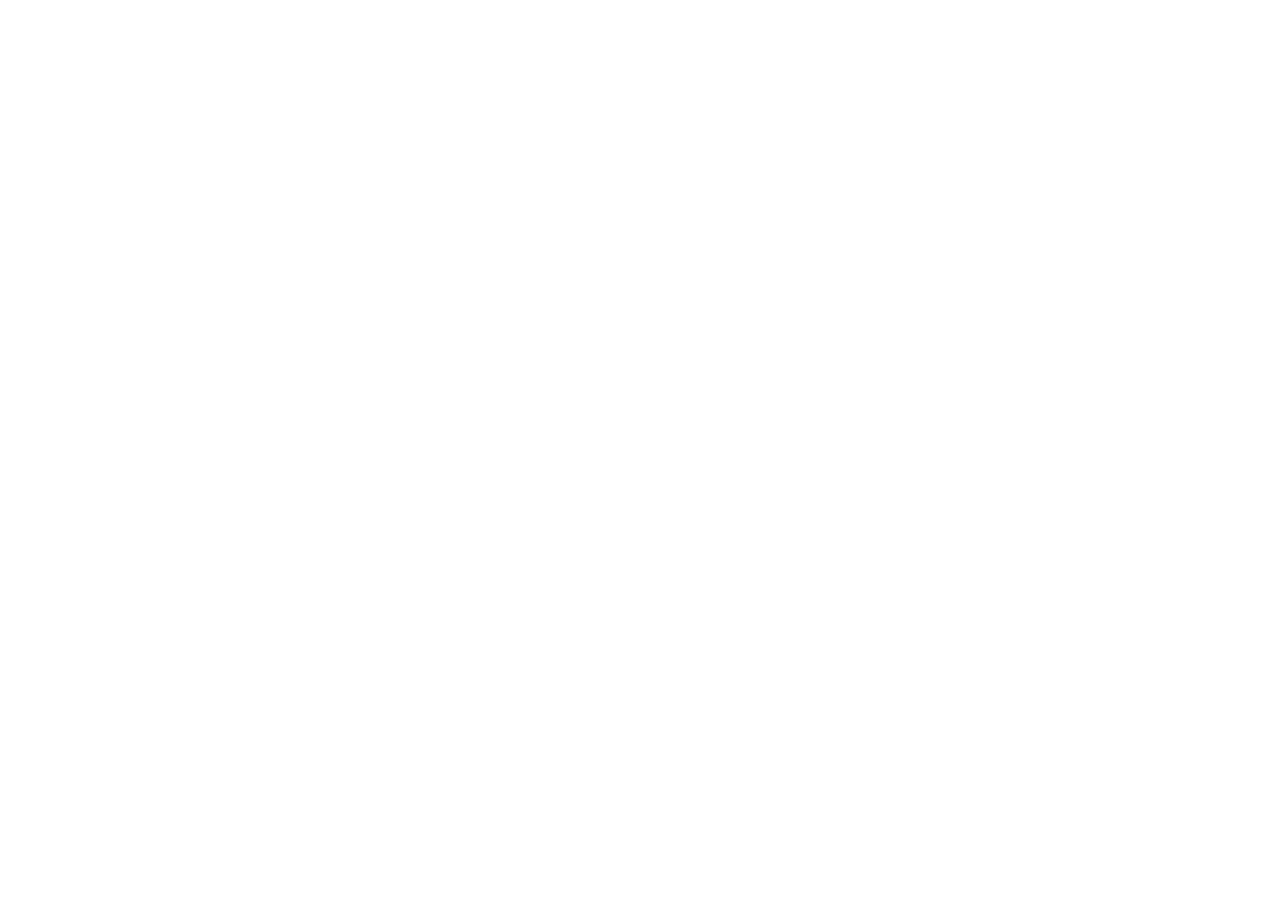
==== info.html @ 368caf93 "Opsat skabelon HTML + CSS" ====
<!DOCTYPE html>
<html lang="en">
  <head>
    <meta charset="UTF-8" />
    <meta name="viewport" content="width=device-width, initial-scale=1.0" />
    <title>Info | Den Blå Festival</title>
    <link rel="stylesheet" href="./assets/css/styles.css" />
    <link
      rel="stylesheet"
      href="https://cdnjs.cloudflare.com/ajax/libs/font-awesome/6.7.2/css/all.min.css"
    />
    <script src="./assets/js/app.js" defer></script>
    <meta name="description" content="" />
  </head>
  <body>
    <header></header>

    <main></main>

    <footer></footer>
  </body>
</html>
---- assets/css/styles.css ----
/* TYPOGRAPHY */
/* ___________________________________ */
@import url('https://fonts.googleapis.com/css2?family=Playfair+Display:ital,wght@0,400..900;1,400..900&family=Rubik:ital,wght@0,300..900;1,300..900&display=swap');

/* 
font-family: "Playfair Display",serif;

font-family: "Rubik",serif;
 */


/* VARIABLES */
/* ___________________________________ */

:root {
    --darkModeBlue: #001C2E;
    --cta: #008FFC;
    --lightDarkmode: #FFE96A;

}


/* GENERAL STYLING */
/* ___________________________________ */

* {
    box-sizing: border-box;
    margin: 0;
    padding: 0;
}


h1,
h2,
h3,
h4,
h5,
h6 {
font-family: "Playfair Display", serif;
}

p {
font-family: "Rubik", serif;
}





/* HER STYLES INDEX.HTML */







































































































































































































/* HER STYLES INFO.HTML */







































































































































































































/* HER STYLES PROGRAM.HTML */
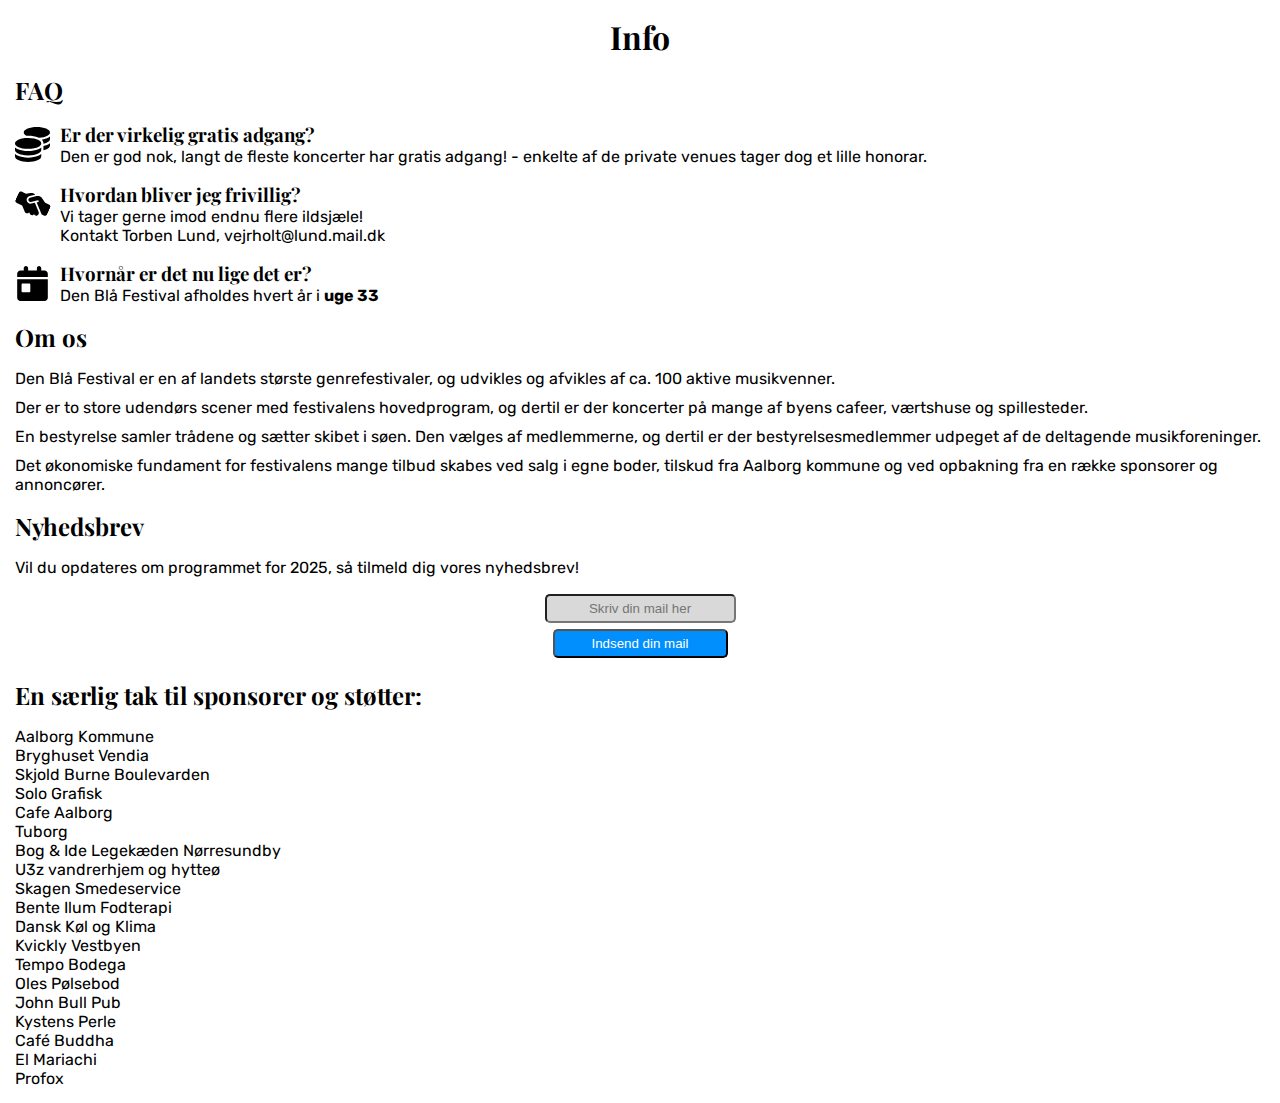
==== commit 360df814: "Justeret indhold inde på info siden" ====
--- a/info.html
+++ b/info.html
@@ -15,7 +15,101 @@
   <body>
     <header></header>
 
-    <main></main>
+    <main class="info_page">
+    <h1>Info</h1>
+    <section class="info_faq">
+      <h2>FAQ</h2>
+
+      <section class="info_faq1">
+        <img src="./assets/images/coins-solid.svg" alt="penge ikon" />
+        <span class="text1">
+          <h3>Er der virkelig gratis adgang?</h3>
+          <p>
+            Den er god nok, langt de fleste koncerter har gratis adgang! -
+            enkelte af de private venues tager dog et lille honorar.
+          </p>
+        </span>
+      </section>
+
+      <section class="info_faq2">
+        <img src="./assets/images/handshake-simple-solid.svg" alt="handshake ikon" />
+        <span class="text2">
+          <h3>Hvordan bliver jeg frivillig?</h3>
+          <p>
+            Vi tager gerne imod endnu flere ildsjæle! <br />
+            Kontakt Torben Lund, vejrholt@lund.mail.dk
+          </p>
+        </span>
+      </section>
+
+      <section class="info_faq3">
+        <img src="./assets/images/calendar-day-solid.svg" alt="kalender ikon" />
+        <span class="text3">
+          <h3>Hvornår er det nu lige det er?</h3>
+          <p>Den Blå Festival afholdes hvert år i <strong>uge 33</strong></p>
+        </span>
+      </section>
+    </section>
+
+    <section class="info_om_os">
+      <h2>Om os</h2>
+      <p>
+        Den Blå Festival er en af landets største genrefestivaler, og udvikles og
+        afvikles af ca. 100 aktive musikvenner.
+      </p>
+  
+      <p>
+        Der er to store udendørs scener med festivalens hovedprogram, og dertil er
+        der koncerter på mange af byens cafeer, værtshuse og spillesteder.
+      </p>
+      <p>
+        En bestyrelse samler trådene og sætter skibet i søen. Den vælges af
+        medlemmerne, og dertil er der bestyrelsesmedlemmer udpeget af de
+        deltagende musikforeninger.
+      </p>
+      <p>
+        Det økonomiske fundament for festivalens mange tilbud skabes ved salg i
+        egne boder, tilskud fra Aalborg kommune og ved opbakning fra en række
+        sponsorer og annoncører.
+      </p>
+    </section>
+
+    <section class="info_nyhedsbrev">
+      <h2>Nyhedsbrev</h2>
+      <p>
+        Vil du opdateres om programmet for 2025, så tilmeld dig vores nyhedsbrev!
+      </p>
+      <fieldset class="nyhedsbrev_submit">
+        <label for="email"></label>
+        <input type="text" id="email" placeholder="Skriv din mail her" />
+        <button>Indsend din mail</button>
+      </fieldset>
+    </section>
+
+    <section class="info_sponsorer"></section>
+    <h2>En særlig tak til sponsorer og støtter:</h2>
+    <p>
+      Aalborg Kommune <br />
+      Bryghuset Vendia <br />
+      Skjold Burne Boulevarden <br />
+      Solo Grafisk <br />
+      Cafe Aalborg <br />
+      Tuborg <br />
+      Bog & Ide Legekæden Nørresundby <br />
+      U3z vandrerhjem og hytteø <br />
+      Skagen Smedeservice <br />
+      Bente Ilum Fodterapi <br />
+      Dansk Køl og Klima <br />
+      Kvickly Vestbyen <br />
+      Tempo Bodega <br />
+      Oles Pølsebod <br />
+      John Bull Pub <br />
+      Kystens Perle <br />
+      Café Buddha <br />
+      El Mariachi <br />
+      Profox
+    </p>
+  </main>
 
     <footer></footer>
   </body>
--- a/assets/css/styles.css
+++ b/assets/css/styles.css
@@ -43,7 +43,9 @@
 font-family: "Rubik", serif;
 }
 
-
+h1 {
+    text-align: center;
+}
 
 
 
@@ -248,7 +250,99 @@
 
 
 /* HER STYLES INFO.HTML */
-
+/* https://fontawesome.com/icons/coins?f=classic&s=solid */
+/* https: //fontawesome.com/icons/calendar-day?f=classic&s=solid  */
+/* https: //fontawesome.com/icons/handshake-simple?f=classic&s=solid */
+
+.info_page {
+    padding: 15px;
+}
+
+.info_faq img {
+    width: 35px;
+    height: 35px;
+    margin-top: 5px;
+}
+
+.info_faq1 {
+    display: flex;
+    align-items: flex-start;
+    gap: 10px;
+    margin-bottom: 1rem;
+}
+
+.info_faq2 {
+    display: flex;
+    align-items: flex-start;
+    gap: 10px;
+    margin-bottom: 1rem;
+}
+
+.info_faq2 img {
+    transform: rotate(25deg);
+}
+
+.info_faq3 {
+    display: flex;
+    align-items: flex-start;
+    gap: 10px;
+    margin-bottom: 1rem;
+}
+
+.info_faq {
+    margin-top: 1rem;
+    margin-bottom: 1rem;
+}
+
+.info_faq p {
+    margin: 0;
+}
+
+.info_page h2 {
+    margin-top: 1rem;
+    margin-bottom: 1rem;
+}
+
+.info_faq h3 {
+    margin-bottom: 0;
+}
+
+.info_om_os p {
+    margin-bottom: 10px;
+}
+
+.info_nyhedsbrev p {
+    margin-bottom: 1rem;
+}
+
+/* Info side - Nyhedsbrev CTA */
+.nyhedsbrev_submit {
+    display: flex;
+    flex-direction: column;
+    justify-content: center;
+    align-items: center;
+    border: none;
+    padding: 0;
+    margin: 0;
+    gap: 1px;
+}
+
+.nyhedsbrev_submit input {
+    background-color: #d9d9d9;
+    border-radius: 5px;
+    text-align: center;
+    padding: 5px;
+}
+
+.nyhedsbrev_submit button {
+    width: 175px;
+    margin: 5px;
+    padding: 4px;
+    background-color: #008ffc;
+    border-radius: 5px;
+    color: white;
+    padding: 5px;
+}
 
 
 
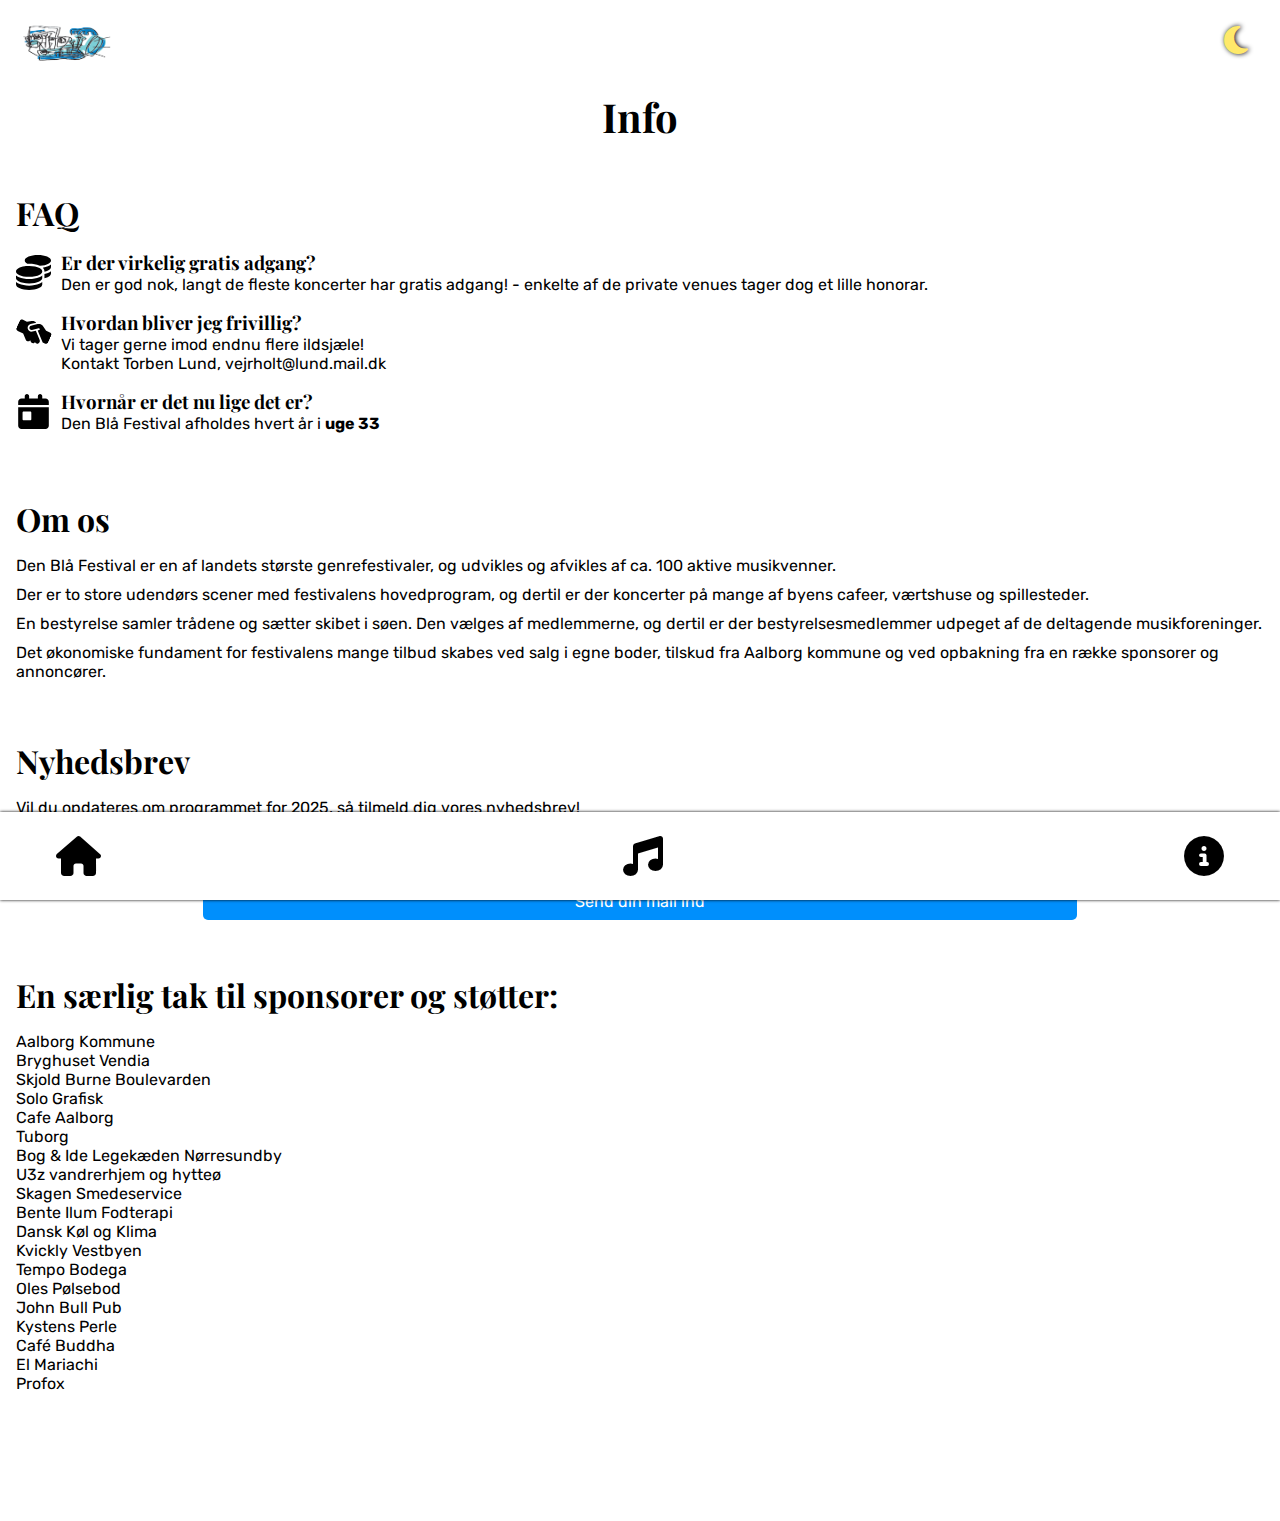
==== commit 54d41b53: "Justeret mergede sider" ====
--- a/info.html
+++ b/info.html
@@ -13,14 +13,17 @@
     <meta name="description" content="" />
   </head>
   <body>
-    <header></header>
+    <header>
+      <img src="./assets/images/Logo fritlagt.png" alt="Logo" title="logo" />
+      <a href="#"><i class="fa-solid fa-moon"></i></a>
+    </header>
 
     <main class="info_page">
     <h1>Info</h1>
     <section class="info_faq">
       <h2>FAQ</h2>
 
-      <section class="info_faq1">
+      <div class="info_faq1">
         <img src="./assets/images/coins-solid.svg" alt="penge ikon" />
         <span class="text1">
           <h3>Er der virkelig gratis adgang?</h3>
@@ -29,9 +32,9 @@
             enkelte af de private venues tager dog et lille honorar.
           </p>
         </span>
-      </section>
+      </div>
 
-      <section class="info_faq2">
+      <div class="info_faq2">
         <img src="./assets/images/handshake-simple-solid.svg" alt="handshake ikon" />
         <span class="text2">
           <h3>Hvordan bliver jeg frivillig?</h3>
@@ -40,15 +43,15 @@
             Kontakt Torben Lund, vejrholt@lund.mail.dk
           </p>
         </span>
-      </section>
+      </div>
 
-      <section class="info_faq3">
+      <div class="info_faq3">
         <img src="./assets/images/calendar-day-solid.svg" alt="kalender ikon" />
         <span class="text3">
           <h3>Hvornår er det nu lige det er?</h3>
           <p>Den Blå Festival afholdes hvert år i <strong>uge 33</strong></p>
         </span>
-      </section>
+      </div>
     </section>
 
     <section class="info_om_os">
@@ -82,35 +85,51 @@
       <fieldset class="nyhedsbrev_submit">
         <label for="email"></label>
         <input type="text" id="email" placeholder="Skriv din mail her" />
-        <button>Indsend din mail</button>
+        <input type="submit" id="submit" value="Send din mail ind">
       </fieldset>
     </section>
 
-    <section class="info_sponsorer"></section>
-    <h2>En særlig tak til sponsorer og støtter:</h2>
-    <p>
-      Aalborg Kommune <br />
-      Bryghuset Vendia <br />
-      Skjold Burne Boulevarden <br />
-      Solo Grafisk <br />
-      Cafe Aalborg <br />
-      Tuborg <br />
-      Bog & Ide Legekæden Nørresundby <br />
-      U3z vandrerhjem og hytteø <br />
-      Skagen Smedeservice <br />
-      Bente Ilum Fodterapi <br />
-      Dansk Køl og Klima <br />
-      Kvickly Vestbyen <br />
-      Tempo Bodega <br />
-      Oles Pølsebod <br />
-      John Bull Pub <br />
-      Kystens Perle <br />
-      Café Buddha <br />
-      El Mariachi <br />
-      Profox
-    </p>
+    <section class="info_sponsorer">
+      <h2>En særlig tak til sponsorer og støtter:</h2>
+      <p>
+        Aalborg Kommune <br />
+        Bryghuset Vendia <br />
+        Skjold Burne Boulevarden <br />
+        Solo Grafisk <br />
+        Cafe Aalborg <br />
+        Tuborg <br />
+        Bog & Ide Legekæden Nørresundby <br />
+        U3z vandrerhjem og hytteø <br />
+        Skagen Smedeservice <br />
+        Bente Ilum Fodterapi <br />
+        Dansk Køl og Klima <br />
+        Kvickly Vestbyen <br />
+        Tempo Bodega <br />
+        Oles Pølsebod <br />
+        John Bull Pub <br />
+        Kystens Perle <br />
+        Café Buddha <br />
+        El Mariachi <br />
+        Profox
+      </p>
+    </section>
+
   </main>
 
-    <footer></footer>
+    <footer>
+      <nav>
+        <ul>
+          <li>
+            <a href="index.html"><i class="fa-solid fa-house"></i></a>
+          </li>
+          <li>
+            <a href="program.html"><i class="fa-solid fa-music"></i></a>
+          </li>
+          <li>
+            <a href="info.html"><i class="fa-solid fa-circle-info"></i></a>
+          </li>
+        </ul>
+      </nav>
+    </footer>
   </body>
 </html>
--- a/assets/css/styles.css
+++ b/assets/css/styles.css
@@ -39,209 +39,186 @@
 font-family: "Playfair Display", serif;
 }
 
-p {
+p, a, input {
 font-family: "Rubik", serif;
 }
 
 h1 {
     text-align: center;
-}
+    font-size: 2.5rem;
+}
+
+h2 {
+    font-size: 2rem;
+}
+
+section {
+    padding-block: 1rem;
+}
+
+section:last-of-type {
+    margin-bottom: 6rem;
+}
+
 
 
 
 /* HER STYLES INDEX.HTML */
 
 
-
-
-
-
-
-
-
-
-
-
-
-
-
-
-
-
-
-
-
-
-
-
-
-
-
-
-
-
-
-
-
-
-
-
-
-
-
-
-
-
-
-
-
-
-
-
-
-
-
-
-
-
-
-
-
-
-
-
-
-
-
-
-
-
-
-
-
-
-
-
-
-
-
-
-
-
-
-
-
-
-
-
-
-
-
-
-
-
-
-
-
-
-
-
-
-
-
-
-
-
-
-
-
-
-
-
-
-
-
-
-
-
-
-
-
-
-
-
-
-
-
-
-
-
-
-
-
-
-
-
-
-
-
-
-
-
-
-
-
-
-
-
-
-
-
-
-
-
-
-
-
-
-
-
-
-
-
-
-
-
-
-
-
-
-
-
-
-
-
-
-
-
-
-
-
-
-
-
-
-
-
-
-
-
-
-
-
-
-
-
+/* Header Start */
+
+header {
+    display: grid;
+    grid-template-columns: 1fr;
+}
+
+header div {
+    display: grid;
+}
+
+
+header video {
+    height: 30vh;
+    width: 100%;
+    object-fit: cover;
+    position: relative;
+    grid-row: 1;
+    grid-column: 1;
+
+}
+
+.headerIconWrapper {
+    grid-column: 1;
+    grid-row: 1;
+}
+
+header img {
+    grid-row: 1;
+    grid-column: 1;
+    z-index: 1;
+    width: 120px;
+    padding: 0.5rem 0rem 0 1rem;
+}
+
+header a {
+    grid-row: 1;
+    grid-column: 1;
+    z-index: 1;
+    display: flex;
+    justify-content: flex-end;
+    text-decoration: none;
+    padding: 1.5rem 2rem 0 0;
+}
+
+header i {
+    font-size: 2rem;
+    color: var(--lightDarkmode);
+}
+
+header h1 {
+    grid-row: 1;
+    grid-column: 1;
+    z-index: 1;
+    text-align: center;
+    align-content: end;
+    padding-bottom: 4rem;
+    color: white;
+    text-shadow: 2px 2px 10px black;
+}
+header p {
+    grid-row: 1;
+    grid-column: 1;
+    z-index: 1;
+    text-align: center;
+    align-content: end;
+    padding-bottom: 2rem;
+    color: white;
+    font-size: 1.3rem;
+    text-shadow: 2px 2px 10px black;
+
+}
+
+/* Header Slut */
+
+
+
+/* Main Start */
+
+.forsideMain{
+    padding-inline:1rem;
+}
+
+
+.omOs {
+    display: grid;
+    gap: 1rem;
+}
+
+.omOs h2 {
+    font-size: 2.5rem;
+}
+
+.omOs p {
+    font-size: 1rem;
+}
+
+.omOs a {
+    text-align: center;
+    width: 70%;
+    margin: 0 auto;
+    background-color: var(--cta);
+    padding: 0.6rem 2rem;
+    color: white;
+    text-decoration: none;
+    border-radius: 6px;
+    font-size: 1rem;
+}
+
+
+
+/* Main Slut */
+
+
+
+
+
+
+
+/* Footer Start */
+
+footer {
+    width: 100%;
+    padding-block: 1.5rem;
+    position: fixed;
+    bottom: 0;
+    left: 0;
+    z-index: 1000;
+    box-shadow: 0 0 3px 0px ;
+    background-color: white;
+}
+
+
+footer nav ul{
+    display: flex;
+    justify-content: space-between;
+    align-items: center;
+    padding-inline: 1.5rem;
+    list-style-type: none;
+}
+
+
+footer a {
+    padding: 2rem;
+}
+
+
+footer i {
+    font-size: 2.5rem;
+    color: black;
+}
+
+/* Footer slut */
 
 
 
@@ -255,7 +232,7 @@
 /* https: //fontawesome.com/icons/handshake-simple?f=classic&s=solid */
 
 .info_page {
-    padding: 15px;
+    padding: 1rem;
 }
 
 .info_faq img {
@@ -286,7 +263,7 @@
     display: flex;
     align-items: flex-start;
     gap: 10px;
-    margin-bottom: 1rem;
+    margin-bottom: 0;
 }
 
 .info_faq {
@@ -313,7 +290,10 @@
 
 .info_nyhedsbrev p {
     margin-bottom: 1rem;
-}
+    font-size: 2.;
+}
+
+
 
 /* Info side - Nyhedsbrev CTA */
 .nyhedsbrev_submit {
@@ -322,223 +302,105 @@
     justify-content: center;
     align-items: center;
     border: none;
-    padding: 0;
+    padding-block: 0;
     margin: 0;
     gap: 1px;
 }
 
-.nyhedsbrev_submit input {
+#email {
+    width: 70%;
     background-color: #d9d9d9;
     border-radius: 5px;
     text-align: center;
-    padding: 5px;
-}
-
-.nyhedsbrev_submit button {
-    width: 175px;
+    padding-block: 0.6rem;
+    font-size: 1rem;
+}
+
+#submit {
+    width: 70%;
     margin: 5px;
-    padding: 4px;
+    padding-block: 0.6rem;
     background-color: #008ffc;
     border-radius: 5px;
     color: white;
-    padding: 5px;
-}
-
-
-
-
-
-
-
-
-
-
-
-
-
-
-
-
-
-
-
-
-
-
-
-
-
-
-
-
-
-
-
-
-
-
-
-
-
-
-
-
-
-
-
-
-
-
-
-
-
-
-
-
-
-
-
-
-
-
-
-
-
-
-
-
-
-
-
-
-
-
-
-
-
-
-
-
-
-
-
-
-
-
-
-
-
-
-
-
-
-
-
-
-
-
-
-
-
-
-
-
-
-
-
-
-
-
-
-
-
-
-
-
-
-
-
-
-
-
-
-
-
-
-
-
-
-
-
-
-
-
-
-
-
-
-
-
-
-
-
-
-
-
-
-
-
-
-
-
-
-
-
-
-
-
-
-
-
-
-
-
-
-
-
-
-
-
-
-
-
-
-
-
-
-
-
-
-
-
-
-
-
-
-
-
-
-
-
-
-
-
-
-
-
-
-
-
-
-
-/* HER STYLES PROGRAM.HTML */+    font-size: 1rem;
+    border: none;
+}
+
+
+
+
+
+
+
+
+
+/* HER STYLES PROGRAM.HTML */
+
+
+
+.program {
+    display: grid;
+    grid-template-columns: 1fr 1fr;
+    gap: 1rem;
+    padding-inline: 1rem;
+}
+
+.program img {
+    width: 100%;
+}
+
+.program div {
+position: relative;
+}
+
+.program h6 {
+    position: absolute;
+    bottom: 50px;
+    left: 10px;
+    color: white;
+    font-size: 1.5rem;
+    text-shadow: 2px 0px 5px black;
+}
+
+.program p {
+    position: absolute;
+    bottom: 30px;
+    left: 10px;
+    color: white;
+    font-size: 1rem;
+    text-shadow: 2px 0px 5px black;
+}
+
+.programHeader {
+    display: flex;
+    justify-content: space-between;
+    align-items: center;
+    padding: 1rem;
+}
+
+header i {
+    font-size: 2rem;
+    color: var(--lightDarkmode);
+    text-shadow: 1px 0px 5px black;
+}
+
+.programH1 {
+    text-align: center;
+    padding-block: 1rem 3rem;
+    font-size: 3rem;
+}
+
+.filter {
+display: flex;
+justify-content: flex-end;
+}
+
+.filter a{
+    padding: 1.5rem;
+}
+
+.filter i{
+    color: black;
+    font-size: 2rem;
+}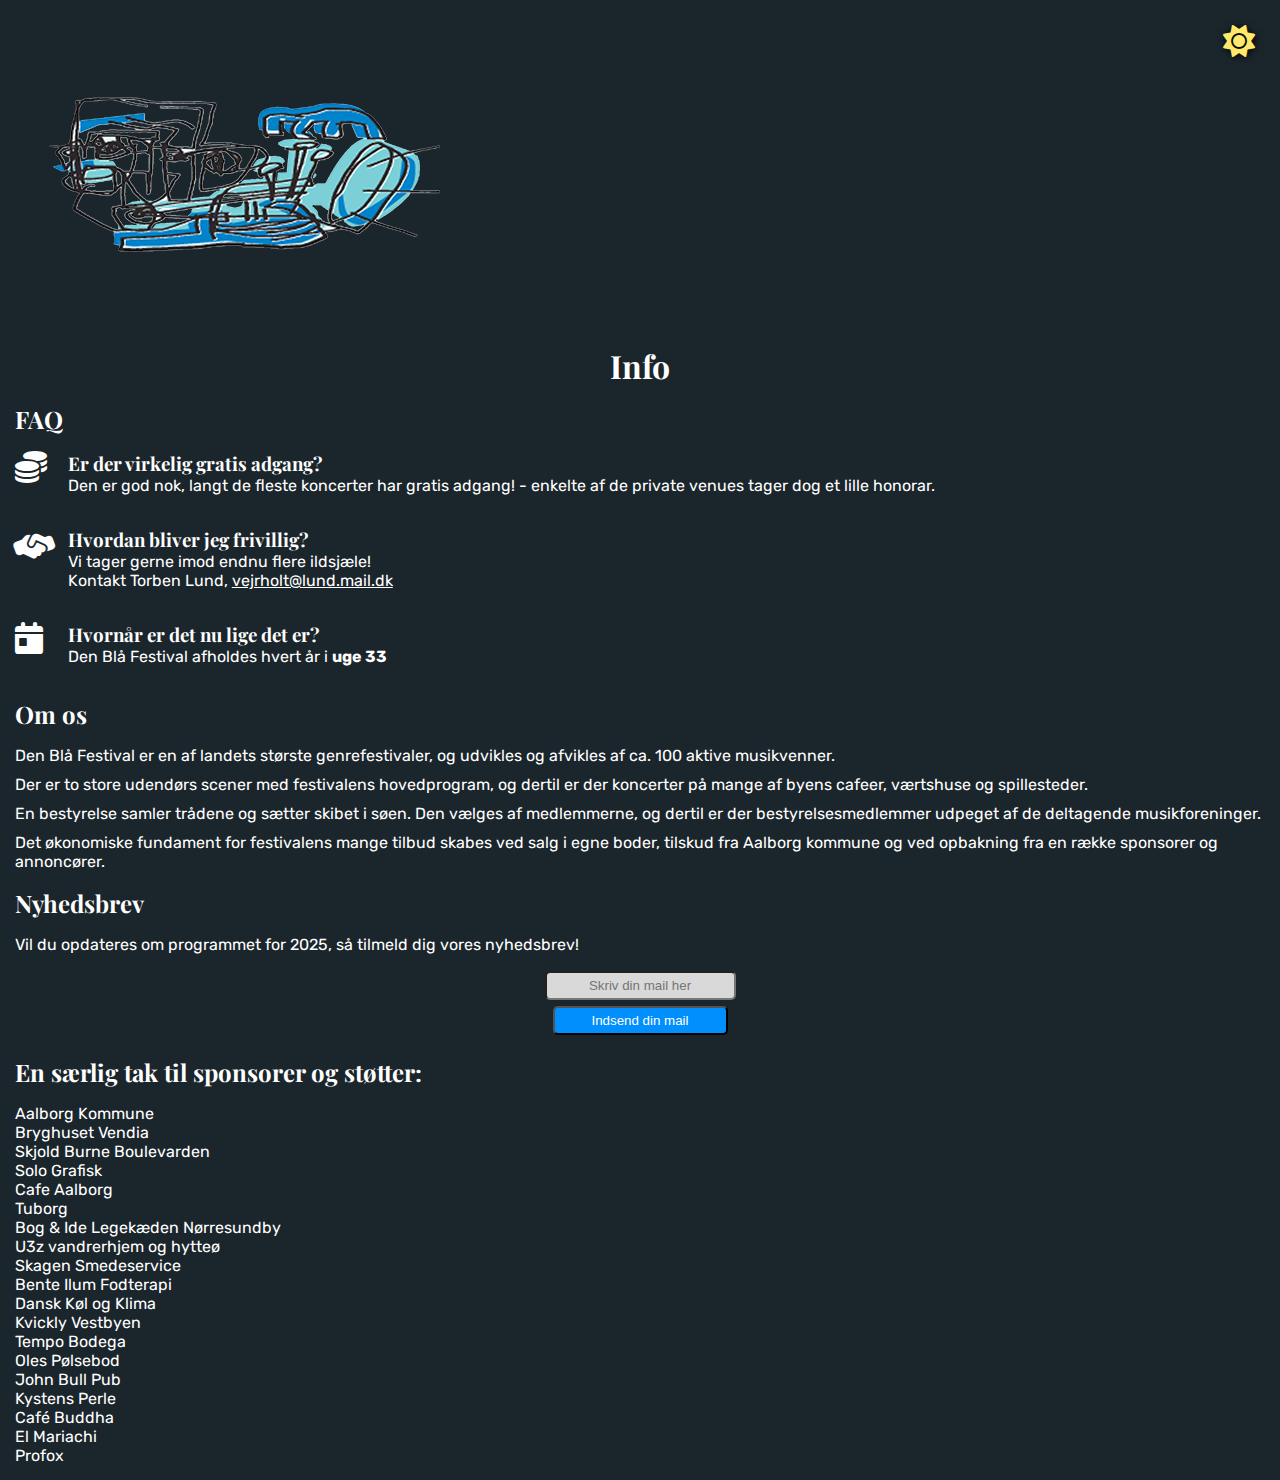
==== commit 46f64388: "Tilføjer light and dark mode" ====
--- a/info.html
+++ b/info.html
@@ -12,84 +12,90 @@
     <script src="./assets/js/app.js" defer></script>
     <meta name="description" content="" />
   </head>
-  <body>
+  <body class="darkMode">
     <header>
       <img src="./assets/images/Logo fritlagt.png" alt="Logo" title="logo" />
-      <a href="#"><i class="fa-solid fa-moon"></i></a>
+      <button id="themeSwitch">
+        <i class="fa-solid fa-moon"></i>
+        <i class="fa-solid fa-sun"></i>
+      </button>
     </header>
 
     <main class="info_page">
-    <h1>Info</h1>
-    <section class="info_faq">
-      <h2>FAQ</h2>
+      <h1>Info</h1>
 
-      <div class="info_faq1">
-        <img src="./assets/images/coins-solid.svg" alt="penge ikon" />
-        <span class="text1">
-          <h3>Er der virkelig gratis adgang?</h3>
-          <p>
-            Den er god nok, langt de fleste koncerter har gratis adgang! -
-            enkelte af de private venues tager dog et lille honorar.
-          </p>
-        </span>
-      </div>
+      <section class="info_faq">
+        <h2>FAQ</h2>
 
-      <div class="info_faq2">
-        <img src="./assets/images/handshake-simple-solid.svg" alt="handshake ikon" />
-        <span class="text2">
-          <h3>Hvordan bliver jeg frivillig?</h3>
-          <p>
-            Vi tager gerne imod endnu flere ildsjæle! <br />
-            Kontakt Torben Lund, vejrholt@lund.mail.dk
-          </p>
-        </span>
-      </div>
+        <section class="info_faq1">
+          <i class="fa-solid fa-coins"></i>
+          <span class="text1">
+            <h3>Er der virkelig gratis adgang?</h3>
+            <p>
+              Den er god nok, langt de fleste koncerter har gratis adgang! -
+              enkelte af de private venues tager dog et lille honorar.
+            </p>
+          </span>
+        </section>
 
-      <div class="info_faq3">
-        <img src="./assets/images/calendar-day-solid.svg" alt="kalender ikon" />
-        <span class="text3">
-          <h3>Hvornår er det nu lige det er?</h3>
-          <p>Den Blå Festival afholdes hvert år i <strong>uge 33</strong></p>
-        </span>
-      </div>
-    </section>
+        <section class="info_faq2">
+          <i class="fa-solid fa-handshake-angle"></i>
+          <span class="text2">
+            <h3>Hvordan bliver jeg frivillig?</h3>
+            <p>
+              Vi tager gerne imod endnu flere ildsjæle! <br />
+              Kontakt Torben Lund, <u>vejrholt@lund.mail.dk</u>
+            </p>
+          </span>
+        </section>
 
-    <section class="info_om_os">
-      <h2>Om os</h2>
-      <p>
-        Den Blå Festival er en af landets største genrefestivaler, og udvikles og
-        afvikles af ca. 100 aktive musikvenner.
-      </p>
-  
-      <p>
-        Der er to store udendørs scener med festivalens hovedprogram, og dertil er
-        der koncerter på mange af byens cafeer, værtshuse og spillesteder.
-      </p>
-      <p>
-        En bestyrelse samler trådene og sætter skibet i søen. Den vælges af
-        medlemmerne, og dertil er der bestyrelsesmedlemmer udpeget af de
-        deltagende musikforeninger.
-      </p>
-      <p>
-        Det økonomiske fundament for festivalens mange tilbud skabes ved salg i
-        egne boder, tilskud fra Aalborg kommune og ved opbakning fra en række
-        sponsorer og annoncører.
-      </p>
-    </section>
+        <section class="info_faq3">
+          <i class="fa-solid fa-calendar-day"></i>
+          <span class="text3">
+            <h3>Hvornår er det nu lige det er?</h3>
+            <p>Den Blå Festival afholdes hvert år i <strong>uge 33</strong></p>
+          </span>
+        </section>
+      </section>
 
-    <section class="info_nyhedsbrev">
-      <h2>Nyhedsbrev</h2>
-      <p>
-        Vil du opdateres om programmet for 2025, så tilmeld dig vores nyhedsbrev!
-      </p>
-      <fieldset class="nyhedsbrev_submit">
-        <label for="email"></label>
-        <input type="text" id="email" placeholder="Skriv din mail her" />
-        <input type="submit" id="submit" value="Send din mail ind">
-      </fieldset>
-    </section>
+      <section class="info_om_os">
+        <h2>Om os</h2>
+        <p>
+          Den Blå Festival er en af landets største genrefestivaler, og udvikles
+          og afvikles af ca. 100 aktive musikvenner.
+        </p>
 
-    <section class="info_sponsorer">
+        <p>
+          Der er to store udendørs scener med festivalens hovedprogram, og
+          dertil er der koncerter på mange af byens cafeer, værtshuse og
+          spillesteder.
+        </p>
+        <p>
+          En bestyrelse samler trådene og sætter skibet i søen. Den vælges af
+          medlemmerne, og dertil er der bestyrelsesmedlemmer udpeget af de
+          deltagende musikforeninger.
+        </p>
+        <p>
+          Det økonomiske fundament for festivalens mange tilbud skabes ved salg
+          i egne boder, tilskud fra Aalborg kommune og ved opbakning fra en
+          række sponsorer og annoncører.
+        </p>
+      </section>
+
+      <section class="info_nyhedsbrev">
+        <h2>Nyhedsbrev</h2>
+        <p>
+          Vil du opdateres om programmet for 2025, så tilmeld dig vores
+          nyhedsbrev!
+        </p>
+        <fieldset class="nyhedsbrev_submit">
+          <label for="email"></label>
+          <input type="text" id="email" placeholder="Skriv din mail her" />
+          <button>Indsend din mail</button>
+        </fieldset>
+      </section>
+
+      <section class="info_sponsorer"></section>
       <h2>En særlig tak til sponsorer og støtter:</h2>
       <p>
         Aalborg Kommune <br />
@@ -112,24 +118,8 @@
         El Mariachi <br />
         Profox
       </p>
-    </section>
+    </main>
 
-  </main>
-
-    <footer>
-      <nav>
-        <ul>
-          <li>
-            <a href="index.html"><i class="fa-solid fa-house"></i></a>
-          </li>
-          <li>
-            <a href="program.html"><i class="fa-solid fa-music"></i></a>
-          </li>
-          <li>
-            <a href="info.html"><i class="fa-solid fa-circle-info"></i></a>
-          </li>
-        </ul>
-      </nav>
-    </footer>
+    <footer></footer>
   </body>
 </html>
--- a/assets/css/styles.css
+++ b/assets/css/styles.css
@@ -13,10 +13,19 @@
 /* ___________________________________ */
 
 :root {
-    --darkModeBlue: #001C2E;
+    --text:#141414;
+    --background: #fff;
     --cta: #008FFC;
-    --lightDarkmode: #FFE96A;
-
+    --sunMoon: #FFE96A;
+    --footer: #fff;
+}
+
+.darkMode {
+    --text: #fff;
+    --background: #1B262C;
+    --cta: #008FFC;
+    --sunMoon: #FFE96A;
+    --footer: #36454F;
 }
 
 
@@ -39,186 +48,215 @@
 font-family: "Playfair Display", serif;
 }
 
-p, a, input {
+p {
 font-family: "Rubik", serif;
+color: var(--text);
 }
 
 h1 {
     text-align: center;
-    font-size: 2.5rem;
-}
-
-h2 {
-    font-size: 2rem;
-}
-
-section {
-    padding-block: 1rem;
-}
-
-section:last-of-type {
-    margin-bottom: 6rem;
-}
-
+    color: var(--text);
+}
+
+body {
+    background: var(--background);
+}
 
 
 
 /* HER STYLES INDEX.HTML */
 
 
-/* Header Start */
-
-header {
-    display: grid;
-    grid-template-columns: 1fr;
-}
-
-header div {
-    display: grid;
-}
-
-
-header video {
-    height: 30vh;
-    width: 100%;
-    object-fit: cover;
-    position: relative;
-    grid-row: 1;
-    grid-column: 1;
-
-}
-
-.headerIconWrapper {
-    grid-column: 1;
-    grid-row: 1;
-}
-
-header img {
-    grid-row: 1;
-    grid-column: 1;
-    z-index: 1;
-    width: 120px;
-    padding: 0.5rem 0rem 0 1rem;
-}
-
-header a {
-    grid-row: 1;
-    grid-column: 1;
-    z-index: 1;
-    display: flex;
-    justify-content: flex-end;
-    text-decoration: none;
-    padding: 1.5rem 2rem 0 0;
-}
-
-header i {
-    font-size: 2rem;
-    color: var(--lightDarkmode);
-}
-
-header h1 {
-    grid-row: 1;
-    grid-column: 1;
-    z-index: 1;
-    text-align: center;
-    align-content: end;
-    padding-bottom: 4rem;
-    color: white;
-    text-shadow: 2px 2px 10px black;
-}
-header p {
-    grid-row: 1;
-    grid-column: 1;
-    z-index: 1;
-    text-align: center;
-    align-content: end;
-    padding-bottom: 2rem;
-    color: white;
-    font-size: 1.3rem;
-    text-shadow: 2px 2px 10px black;
-
-}
-
-/* Header Slut */
-
-
-
-/* Main Start */
-
-.forsideMain{
-    padding-inline:1rem;
-}
-
-
-.omOs {
-    display: grid;
-    gap: 1rem;
-}
-
-.omOs h2 {
-    font-size: 2.5rem;
-}
-
-.omOs p {
-    font-size: 1rem;
-}
-
-.omOs a {
-    text-align: center;
-    width: 70%;
-    margin: 0 auto;
-    background-color: var(--cta);
-    padding: 0.6rem 2rem;
-    color: white;
-    text-decoration: none;
-    border-radius: 6px;
-    font-size: 1rem;
-}
-
-
-
-/* Main Slut */
-
-
-
-
-
-
-
-/* Footer Start */
-
-footer {
-    width: 100%;
-    padding-block: 1.5rem;
-    position: fixed;
-    bottom: 0;
-    left: 0;
-    z-index: 1000;
-    box-shadow: 0 0 3px 0px ;
-    background-color: white;
-}
-
-
-footer nav ul{
-    display: flex;
-    justify-content: space-between;
-    align-items: center;
-    padding-inline: 1.5rem;
-    list-style-type: none;
-}
-
-
-footer a {
-    padding: 2rem;
-}
-
-
-footer i {
-    font-size: 2.5rem;
-    color: black;
-}
-
-/* Footer slut */
+
+
+
+
+
+
+
+
+
+
+
+
+
+
+
+
+
+
+
+
+
+
+
+
+
+
+
+
+
+
+
+
+
+
+
+
+
+
+
+
+
+
+
+
+
+
+
+
+
+
+
+
+
+
+
+
+
+
+
+
+
+
+
+
+
+
+
+
+
+
+
+
+
+
+
+
+
+
+
+
+
+
+
+
+
+
+
+
+
+
+
+
+
+
+
+
+
+
+
+
+
+
+
+
+
+
+
+
+
+
+
+
+
+
+
+
+
+
+
+
+
+
+
+
+
+
+
+
+
+
+
+
+
+
+
+
+
+
+
+
+
+
+
+
+
+
+
+
+
+
+
+
+
+
+
+
+
+
+
+
+
+
+
+
+
+
+
+
+
+
+
+
+
+
+
+
+
+
+
+
+
+
+
+
+
+
+
+
+
+
 
 
 
@@ -232,30 +270,31 @@
 /* https: //fontawesome.com/icons/handshake-simple?f=classic&s=solid */
 
 .info_page {
-    padding: 1rem;
-}
-
-.info_faq img {
-    width: 35px;
-    height: 35px;
-    margin-top: 5px;
+    padding: 15px;
+}
+
+
+.info_faq i {
+    font-size: 2rem;
+    color: var(--text);
+    width: 30px;
 }
 
 .info_faq1 {
     display: flex;
     align-items: flex-start;
     gap: 10px;
-    margin-bottom: 1rem;
+    margin-bottom: 2rem;
 }
 
 .info_faq2 {
     display: flex;
     align-items: flex-start;
     gap: 10px;
-    margin-bottom: 1rem;
-}
-
-.info_faq2 img {
+    margin-bottom: 2rem;
+}
+
+.info_faq2 i {
     transform: rotate(25deg);
 }
 
@@ -263,7 +302,7 @@
     display: flex;
     align-items: flex-start;
     gap: 10px;
-    margin-bottom: 0;
+    margin-bottom: 2rem;
 }
 
 .info_faq {
@@ -272,28 +311,32 @@
 }
 
 .info_faq p {
-    margin: 0;
+    /* margin: 0; */
+    padding-inline: 0.8rem;
+    color: var(--text);
 }
 
 .info_page h2 {
     margin-top: 1rem;
     margin-bottom: 1rem;
+    color: var(--text);
 }
 
 .info_faq h3 {
-    margin-bottom: 0;
+    padding-inline: 0.8rem;
+    font-weight: 700;
+    color: var(--text);
 }
 
 .info_om_os p {
     margin-bottom: 10px;
+    color: var(--text);
 }
 
 .info_nyhedsbrev p {
     margin-bottom: 1rem;
-    font-size: 2.;
-}
-
-
+    color: var(--text);
+}
 
 /* Info side - Nyhedsbrev CTA */
 .nyhedsbrev_submit {
@@ -302,30 +345,216 @@
     justify-content: center;
     align-items: center;
     border: none;
-    padding-block: 0;
+    padding: 0;
     margin: 0;
     gap: 1px;
 }
 
-#email {
-    width: 70%;
+.nyhedsbrev_submit input {
     background-color: #d9d9d9;
     border-radius: 5px;
     text-align: center;
-    padding-block: 0.6rem;
-    font-size: 1rem;
-}
-
-#submit {
-    width: 70%;
+    padding: 5px;
+}
+
+.nyhedsbrev_submit button {
+    width: 175px;
     margin: 5px;
-    padding-block: 0.6rem;
+    padding: 4px;
     background-color: #008ffc;
     border-radius: 5px;
     color: white;
-    font-size: 1rem;
-    border: none;
-}
+    padding: 5px;
+}
+
+
+
+
+
+
+
+
+
+
+
+
+
+
+
+
+
+
+
+
+
+
+
+
+
+
+
+
+
+
+
+
+
+
+
+
+
+
+
+
+
+
+
+
+
+
+
+
+
+
+
+
+
+
+
+
+
+
+
+
+
+
+
+
+
+
+
+
+
+
+
+
+
+
+
+
+
+
+
+
+
+
+
+
+
+
+
+
+
+
+
+
+
+
+
+
+
+
+
+
+
+
+
+
+
+
+
+
+
+
+
+
+
+
+
+
+
+
+
+
+
+
+
+
+
+
+
+
+
+
+
+
+
+
+
+
+
+
+
+
+
+
+
+
+
+
+
+
+
+
+
+
+
+
+
+
+
+
+
+
+
+
+
+
+
+
+
+
+
+
+
+
+
+
+
+
+
+
+
+
+
+
+
+
+
+
+
+
+
 
 
 
@@ -339,68 +568,45 @@
 
 
 
-.program {
-    display: grid;
-    grid-template-columns: 1fr 1fr;
-    gap: 1rem;
-    padding-inline: 1rem;
-}
-
-.program img {
-    width: 100%;
-}
-
-.program div {
-position: relative;
-}
-
-.program h6 {
-    position: absolute;
-    bottom: 50px;
-    left: 10px;
-    color: white;
-    font-size: 1.5rem;
-    text-shadow: 2px 0px 5px black;
-}
-
-.program p {
-    position: absolute;
-    bottom: 30px;
-    left: 10px;
-    color: white;
-    font-size: 1rem;
-    text-shadow: 2px 0px 5px black;
-}
-
-.programHeader {
+
+header {
     display: flex;
     justify-content: space-between;
+    padding: 1rem;
+}
+
+header i {
+    color: var(--sunMoon);
+    font-size: 2rem;
+    text-shadow: 1px 1px 7px black;
+}
+
+
+
+#themeSwitch i:last-child{
+   display: none;
+}
+
+.darkMode #themeSwitch i:first-child{
+    display: none;
+}
+
+.darkMode #themeSwitch i:last-child{
+    display: block;
+}
+
+
+
+#themeSwitch {
+    width: 50px;
+    height: 50px;
+    background: none;
+    border: none;
+    display: flex;
+    justify-content: center;
     align-items: center;
-    padding: 1rem;
-}
-
-header i {
-    font-size: 2rem;
-    color: var(--lightDarkmode);
-    text-shadow: 1px 0px 5px black;
-}
-
-.programH1 {
-    text-align: center;
-    padding-block: 1rem 3rem;
-    font-size: 3rem;
-}
-
-.filter {
-display: flex;
-justify-content: flex-end;
-}
-
-.filter a{
-    padding: 1.5rem;
-}
-
-.filter i{
-    color: black;
-    font-size: 2rem;
-}+
+}
+
+
+
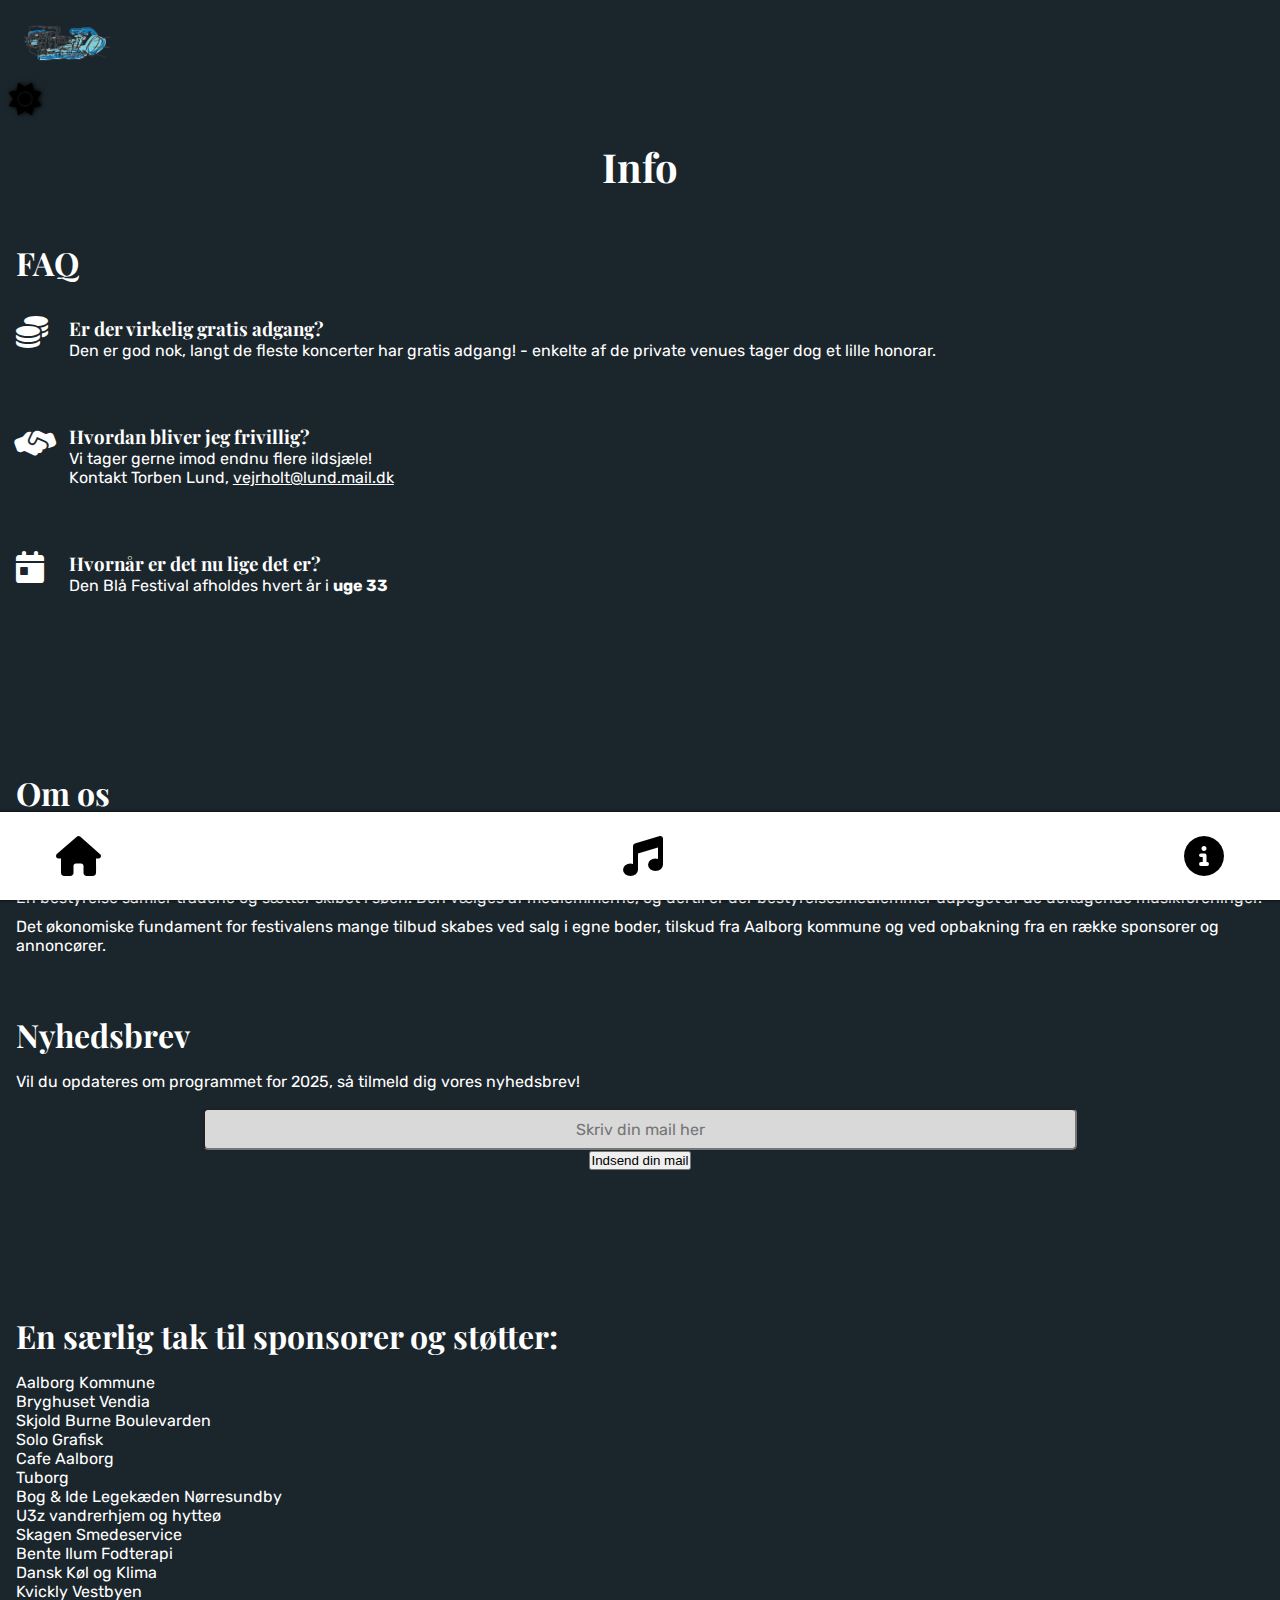
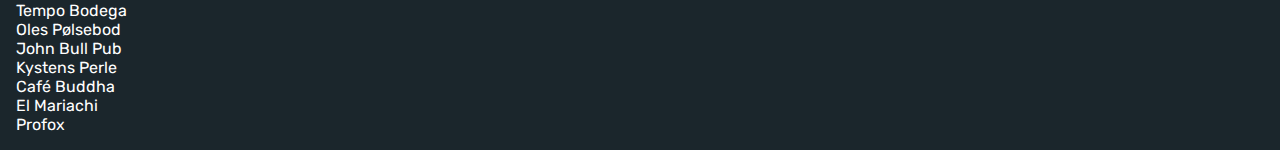
==== commit ba3f0fc3: "Merge branch 'Info'" ====
--- a/info.html
+++ b/info.html
@@ -120,6 +120,20 @@
       </p>
     </main>
 
-    <footer></footer>
+    <footer>
+      <nav>
+        <ul>
+          <li>
+            <a href="index.html"><i class="fa-solid fa-house"></i></a>
+          </li>
+          <li>
+            <a href="program.html"><i class="fa-solid fa-music"></i></a>
+          </li>
+          <li>
+            <a href="info.html"><i class="fa-solid fa-circle-info"></i></a>
+          </li>
+        </ul>
+      </nav>
+    </footer>
   </body>
 </html>
--- a/assets/css/styles.css
+++ b/assets/css/styles.css
@@ -48,13 +48,14 @@
 font-family: "Playfair Display", serif;
 }
 
-p {
+p, a, input {
 font-family: "Rubik", serif;
 color: var(--text);
 }
 
 h1 {
     text-align: center;
+    font-size: 2.5rem;
     color: var(--text);
 }
 
@@ -62,201 +63,181 @@
     background: var(--background);
 }
 
+h2 {
+    font-size: 2rem;
+}
+
+section {
+    padding-block: 1rem;
+}
+
+section:last-of-type {
+    margin-bottom: 6rem;
+}
+
+
 
 
 /* HER STYLES INDEX.HTML */
 
 
-
-
-
-
-
-
-
-
-
-
-
-
-
-
-
-
-
-
-
-
-
-
-
-
-
-
-
-
-
-
-
-
-
-
-
-
-
-
-
-
-
-
-
-
-
-
-
-
-
-
-
-
-
-
-
-
-
-
-
-
-
-
-
-
-
-
-
-
-
-
-
-
-
-
-
-
-
-
-
-
-
-
-
-
-
-
-
-
-
-
-
-
-
-
-
-
-
-
-
-
-
-
-
-
-
-
-
-
-
-
-
-
-
-
-
-
-
-
-
-
-
-
-
-
-
-
-
-
-
-
-
-
-
-
-
-
-
-
-
-
-
-
-
-
-
-
-
-
-
-
-
-
-
-
-
-
-
-
-
-
-
-
-
-
-
-
-
-
-
-
-
-
-
-
-
-
-
-
-
-
-
-
-
-
-
-
-
-
-
-
+/* Header Start */
+
+header {
+    display: grid;
+    grid-template-columns: 1fr;
+}
+
+header div {
+    display: grid;
+}
+
+
+header i {
+    font-size: 2rem;
+    color: var(--lightDarkmode);
+    text-shadow: 1px 0px 5px black;
+}
+
+
+header video {
+    height: 30vh;
+    width: 100%;
+    object-fit: cover;
+    position: relative;
+    grid-row: 1;
+    grid-column: 1;
+
+}
+
+.headerIconWrapper {
+    grid-column: 1;
+    grid-row: 1;
+}
+
+header img {
+    grid-row: 1;
+    grid-column: 1;
+    z-index: 1;
+    width: 120px;
+    padding: 0.5rem 0rem 0 1rem;
+}
+
+header a {
+    grid-row: 1;
+    grid-column: 1;
+    z-index: 1;
+    display: flex;
+    justify-content: flex-end;
+    text-decoration: none;
+    padding: 1.5rem 2rem 0 0;
+}
+
+
+
+header h1 {
+    grid-row: 1;
+    grid-column: 1;
+    z-index: 1;
+    text-align: center;
+    align-content: end;
+    padding-bottom: 4rem;
+    color: white;
+    text-shadow: 2px 2px 10px black;
+}
+header p {
+    grid-row: 1;
+    grid-column: 1;
+    z-index: 1;
+    text-align: center;
+    align-content: end;
+    padding-bottom: 2rem;
+    color: white;
+    font-size: 1.3rem;
+    text-shadow: 2px 2px 10px black;
+
+}
+
+/* Header Slut */
+
+
+
+/* Main Start */
+
+.forsideMain{
+    padding-inline:1rem;
+}
+
+
+.omOs {
+    display: grid;
+    gap: 1rem;
+}
+
+.omOs h2 {
+    font-size: 2.5rem;
+}
+
+.omOs p {
+    font-size: 1rem;
+}
+
+.omOs a {
+    text-align: center;
+    width: 70%;
+    margin: 0 auto;
+    background-color: var(--cta);
+    padding: 0.6rem 2rem;
+    color: white;
+    text-decoration: none;
+    border-radius: 6px;
+    font-size: 1rem;
+}
+
+
+
+/* Main Slut */
+
+
+
+
+
+
+
+/* Footer Start */
+
+footer {
+    width: 100%;
+    padding-block: 1.5rem;
+    position: fixed;
+    bottom: 0;
+    left: 0;
+    z-index: 1000;
+    box-shadow: 0 0 3px 0px ;
+    background-color: white;
+}
+
+
+footer nav ul{
+    display: flex;
+    justify-content: space-between;
+    align-items: center;
+    padding-inline: 1.5rem;
+    list-style-type: none;
+}
+
+
+footer a {
+    padding: 2rem;
+}
+
+
+footer i {
+    font-size: 2.5rem;
+    color: black;
+}
+
+/* Footer slut */
 
 
 
@@ -270,7 +251,7 @@
 /* https: //fontawesome.com/icons/handshake-simple?f=classic&s=solid */
 
 .info_page {
-    padding: 15px;
+    padding: 1rem;
 }
 
 
@@ -338,6 +319,8 @@
     color: var(--text);
 }
 
+
+
 /* Info side - Nyhedsbrev CTA */
 .nyhedsbrev_submit {
     display: flex;
@@ -345,26 +328,29 @@
     justify-content: center;
     align-items: center;
     border: none;
-    padding: 0;
+    padding-block: 0;
     margin: 0;
     gap: 1px;
 }
 
-.nyhedsbrev_submit input {
+#email {
+    width: 70%;
     background-color: #d9d9d9;
     border-radius: 5px;
     text-align: center;
-    padding: 5px;
-}
-
-.nyhedsbrev_submit button {
-    width: 175px;
+    padding-block: 0.6rem;
+    font-size: 1rem;
+}
+
+#submit {
+    width: 70%;
     margin: 5px;
-    padding: 4px;
+    padding-block: 0.6rem;
     background-color: #008ffc;
     border-radius: 5px;
     color: white;
-    padding: 5px;
+    font-size: 1rem;
+    border: none;
 }
 
 
@@ -568,14 +554,63 @@
 
 
 
-
-header {
+.program {
+    display: grid;
+    grid-template-columns: 1fr 1fr;
+    gap: 1rem;
+    padding-inline: 1rem;
+}
+
+.program img {
+    width: 100%;
+}
+
+.program div {
+position: relative;
+}
+
+.program h6 {
+    position: absolute;
+    bottom: 50px;
+    left: 10px;
+    color: white;
+    font-size: 1.2rem;
+    text-shadow: 2px 0px 5px black;
+}
+
+.program p {
+    position: absolute;
+    bottom: 30px;
+    left: 10px;
+    color: white;
+    font-size: 0.8rem;
+    text-shadow: 2px 0px 5px black;
+}
+
+.programHeader {
     display: flex;
     justify-content: space-between;
-    padding: 1rem;
-}
-
-header i {
+    align-items: center;
+
+.programH1 {
+    text-align: center;
+    padding-block: 1rem 3rem;
+    font-size: 3rem;
+}
+
+.filter {
+display: flex;
+justify-content: flex-end;
+}
+
+.filter a{
+    padding: 1.5rem;
+}
+
+.filter i{
+    color: black;
+    font-size: 2rem;
+}
     color: var(--sunMoon);
     font-size: 2rem;
     text-shadow: 1px 1px 7px black;
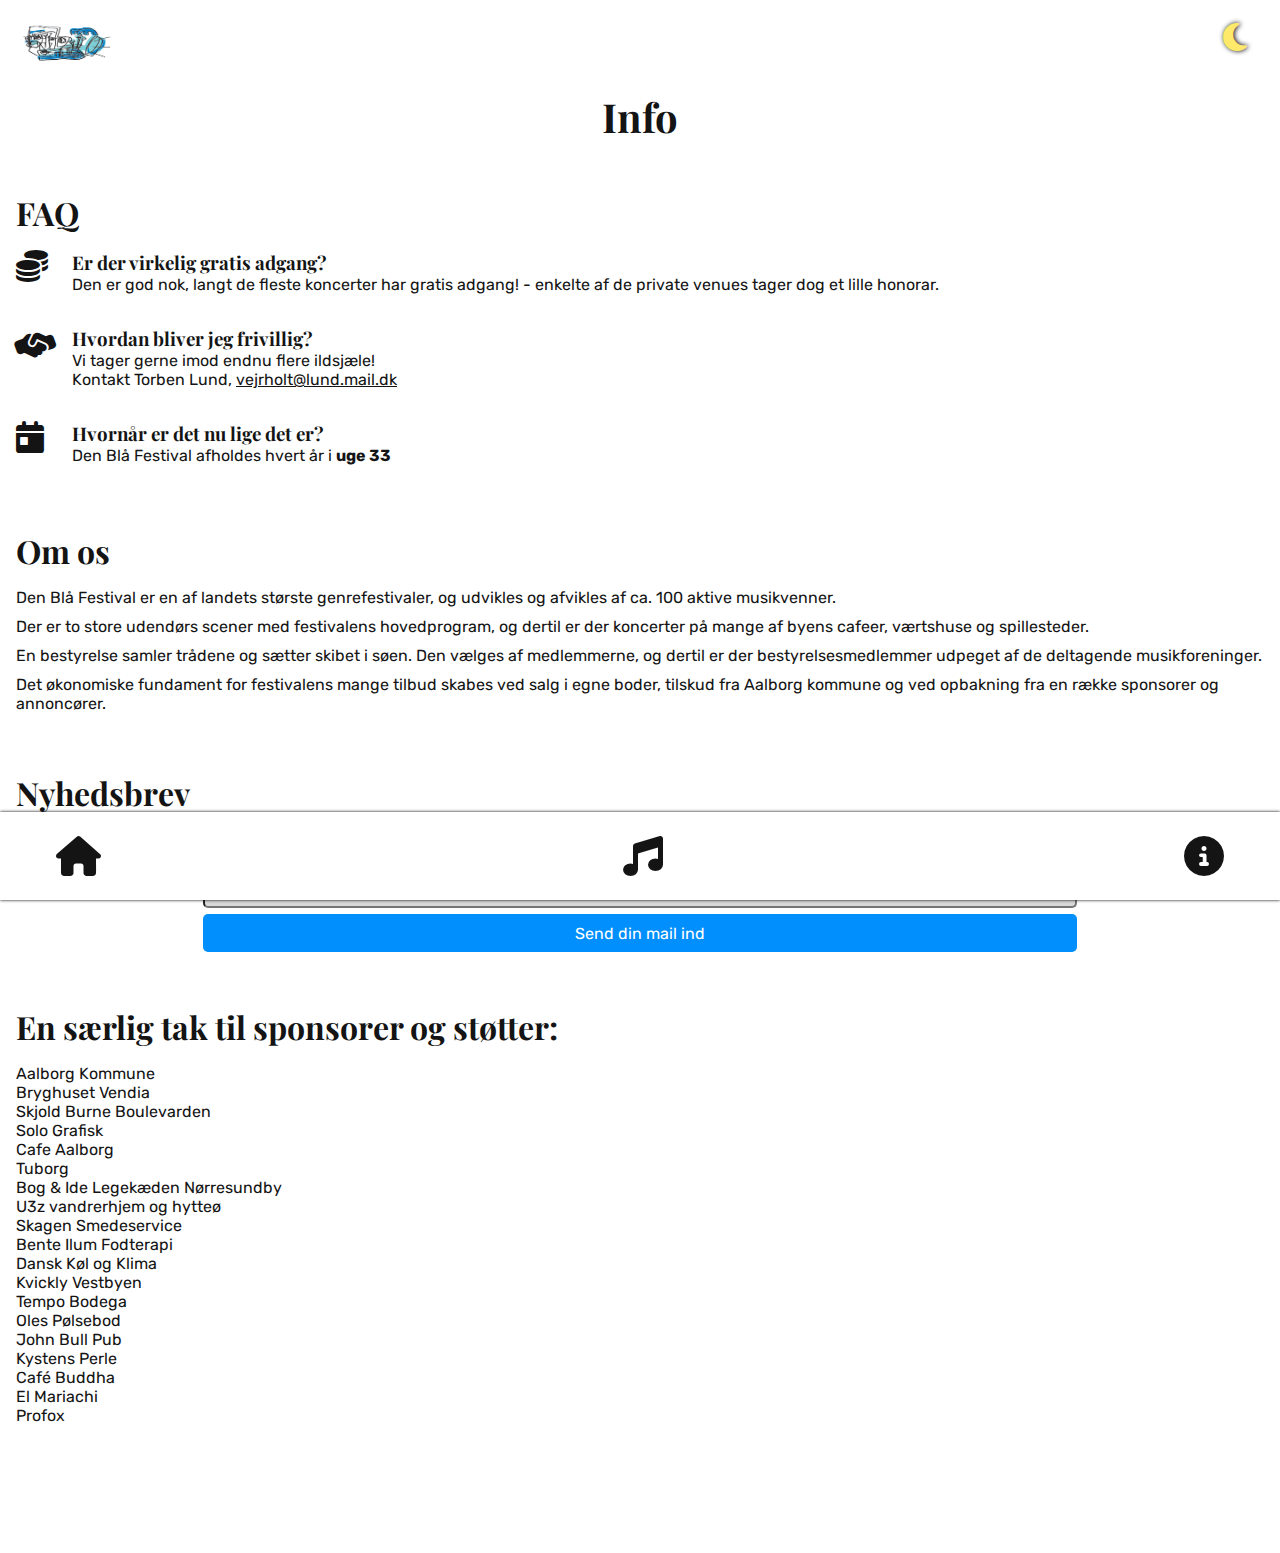
==== commit 3645f5ff: "light dark mode + alt justeret" ====
--- a/info.html
+++ b/info.html
@@ -12,22 +12,23 @@
     <script src="./assets/js/app.js" defer></script>
     <meta name="description" content="" />
   </head>
-  <body class="darkMode">
+  <body>
     <header>
-      <img src="./assets/images/Logo fritlagt.png" alt="Logo" title="logo" />
-      <button id="themeSwitch">
-        <i class="fa-solid fa-moon"></i>
-        <i class="fa-solid fa-sun"></i>
-      </button>
+      <div class="headerIconWrapper">
+        <img src="./assets/images/Logo fritlagt.png" alt="Logo" title="logo" />
+        <button id="themeSwitch">
+          <i class="fa-solid fa-moon"></i>
+          <i class="fa-solid fa-sun"></i>
+        </button>
+      </div>
     </header>
-
     <main class="info_page">
       <h1>Info</h1>
 
       <section class="info_faq">
         <h2>FAQ</h2>
 
-        <section class="info_faq1">
+        <div class="info_faq1">
           <i class="fa-solid fa-coins"></i>
           <span class="text1">
             <h3>Er der virkelig gratis adgang?</h3>
@@ -36,9 +37,9 @@
               enkelte af de private venues tager dog et lille honorar.
             </p>
           </span>
-        </section>
+        </div>
 
-        <section class="info_faq2">
+        <div class="info_faq2">
           <i class="fa-solid fa-handshake-angle"></i>
           <span class="text2">
             <h3>Hvordan bliver jeg frivillig?</h3>
@@ -47,15 +48,15 @@
               Kontakt Torben Lund, <u>vejrholt@lund.mail.dk</u>
             </p>
           </span>
-        </section>
+        </div>
 
-        <section class="info_faq3">
+        <div class="info_faq3">
           <i class="fa-solid fa-calendar-day"></i>
           <span class="text3">
             <h3>Hvornår er det nu lige det er?</h3>
             <p>Den Blå Festival afholdes hvert år i <strong>uge 33</strong></p>
           </span>
-        </section>
+        </div
       </section>
 
       <section class="info_om_os">
@@ -91,12 +92,12 @@
         <fieldset class="nyhedsbrev_submit">
           <label for="email"></label>
           <input type="text" id="email" placeholder="Skriv din mail her" />
-          <button>Indsend din mail</button>
+          <input type="submit" id="submit" value="Send din mail ind" />
         </fieldset>
       </section>
 
-      <section class="info_sponsorer"></section>
-      <h2>En særlig tak til sponsorer og støtter:</h2>
+      <section class="info_sponsorer">
+              <h2>En særlig tak til sponsorer og støtter:</h2>
       <p>
         Aalborg Kommune <br />
         Bryghuset Vendia <br />
@@ -118,6 +119,8 @@
         El Mariachi <br />
         Profox
       </p>
+      </section>
+
     </main>
 
     <footer>
--- a/assets/css/styles.css
+++ b/assets/css/styles.css
@@ -18,6 +18,7 @@
     --cta: #008FFC;
     --sunMoon: #FFE96A;
     --footer: #fff;
+    --email: #000000; 
 }
 
 .darkMode {
@@ -46,6 +47,7 @@
 h5,
 h6 {
 font-family: "Playfair Display", serif;
+color: var(--text);
 }
 
 p, a, input {
@@ -57,6 +59,7 @@
     text-align: center;
     font-size: 2.5rem;
     color: var(--text);
+
 }
 
 body {
@@ -71,9 +74,6 @@
     padding-block: 1rem;
 }
 
-section:last-of-type {
-    margin-bottom: 6rem;
-}
 
 
 
@@ -86,6 +86,7 @@
 header {
     display: grid;
     grid-template-columns: 1fr;
+    position: relative;
 }
 
 header div {
@@ -95,8 +96,9 @@
 
 header i {
     font-size: 2rem;
-    color: var(--lightDarkmode);
+    color: var(--sunMoon);
     text-shadow: 1px 0px 5px black;
+    padding-right: 1.5rem;
 }
 
 
@@ -111,8 +113,19 @@
 }
 
 .headerIconWrapper {
-    grid-column: 1;
-    grid-row: 1;
+width: 100%;
+display: flex;
+justify-content: space-between;
+align-items: center;
+}
+
+.headerIconWrapperForside {
+position: absolute;
+}
+
+.headerIconWrapper button {
+    z-index: 100;
+    padding-right: 1rem;
 }
 
 header img {
@@ -214,7 +227,7 @@
     left: 0;
     z-index: 1000;
     box-shadow: 0 0 3px 0px ;
-    background-color: white;
+    background-color: var(--footer);
 }
 
 
@@ -233,9 +246,23 @@
 
 
 footer i {
+    color: var(--text);
     font-size: 2.5rem;
-    color: black;
-}
+    color: var(--text);
+}
+
+footer nav ul li a i:active {
+    color: var(--cta);
+}
+
+footer nav ul li a i:focus-visible
+ {
+    color: var(--cta);
+}
+
+
+
+
 
 /* Footer slut */
 
@@ -291,9 +318,12 @@
     margin-bottom: 1rem;
 }
 
+.info_faq i {
+    margin-right: 1rem;
+}
+
 .info_faq p {
     /* margin: 0; */
-    padding-inline: 0.8rem;
     color: var(--text);
 }
 
@@ -304,7 +334,6 @@
 }
 
 .info_faq h3 {
-    padding-inline: 0.8rem;
     font-weight: 700;
     color: var(--text);
 }
@@ -314,9 +343,17 @@
     color: var(--text);
 }
 
+.forsideNyhedsbrev {
+    margin-bottom: 6rem;
+}
+
 .info_nyhedsbrev p {
     margin-bottom: 1rem;
     color: var(--text);
+}
+
+.info_sponsorer {
+    margin-bottom: 4rem;
 }
 
 
@@ -340,6 +377,7 @@
     text-align: center;
     padding-block: 0.6rem;
     font-size: 1rem;
+    color: var(--email);
 }
 
 #submit {
@@ -355,203 +393,7 @@
 
 
 
-
-
-
-
-
-
-
-
-
-
-
-
-
-
-
-
-
-
-
-
-
-
-
-
-
-
-
-
-
-
-
-
-
-
-
-
-
-
-
-
-
-
-
-
-
-
-
-
-
-
-
-
-
-
-
-
-
-
-
-
-
-
-
-
-
-
-
-
-
-
-
-
-
-
-
-
-
-
-
-
-
-
-
-
-
-
-
-
-
-
-
-
-
-
-
-
-
-
-
-
-
-
-
-
-
-
-
-
-
-
-
-
-
-
-
-
-
-
-
-
-
-
-
-
-
-
-
-
-
-
-
-
-
-
-
-
-
-
-
-
-
-
-
-
-
-
-
-
-
-
-
-
-
-
-
-
-
-
-
-
-
-
-
-
-
-
-
-
-
-
-
-
-
-
-
-
-
-
-
-
-
-
-
-
-
-
-
-
-
-
-
-
-
-
-
 /* HER STYLES PROGRAM.HTML */
-
 
 
 .program {
@@ -559,6 +401,7 @@
     grid-template-columns: 1fr 1fr;
     gap: 1rem;
     padding-inline: 1rem;
+    margin-bottom: 6rem;
 }
 
 .program img {
@@ -591,16 +434,17 @@
     display: flex;
     justify-content: space-between;
     align-items: center;
+}
 
 .programH1 {
     text-align: center;
-    padding-block: 1rem 3rem;
+    padding-block: 1rem 2rem;
     font-size: 3rem;
 }
 
 .filter {
 display: flex;
-justify-content: flex-end;
+justify-content: end;
 }
 
 .filter a{
@@ -608,12 +452,11 @@
 }
 
 .filter i{
-    color: black;
+    color: var(--text);
     font-size: 2rem;
-}
-    color: var(--sunMoon);
     font-size: 2rem;
     text-shadow: 1px 1px 7px black;
+    text-shadow: none;
 }
 
 
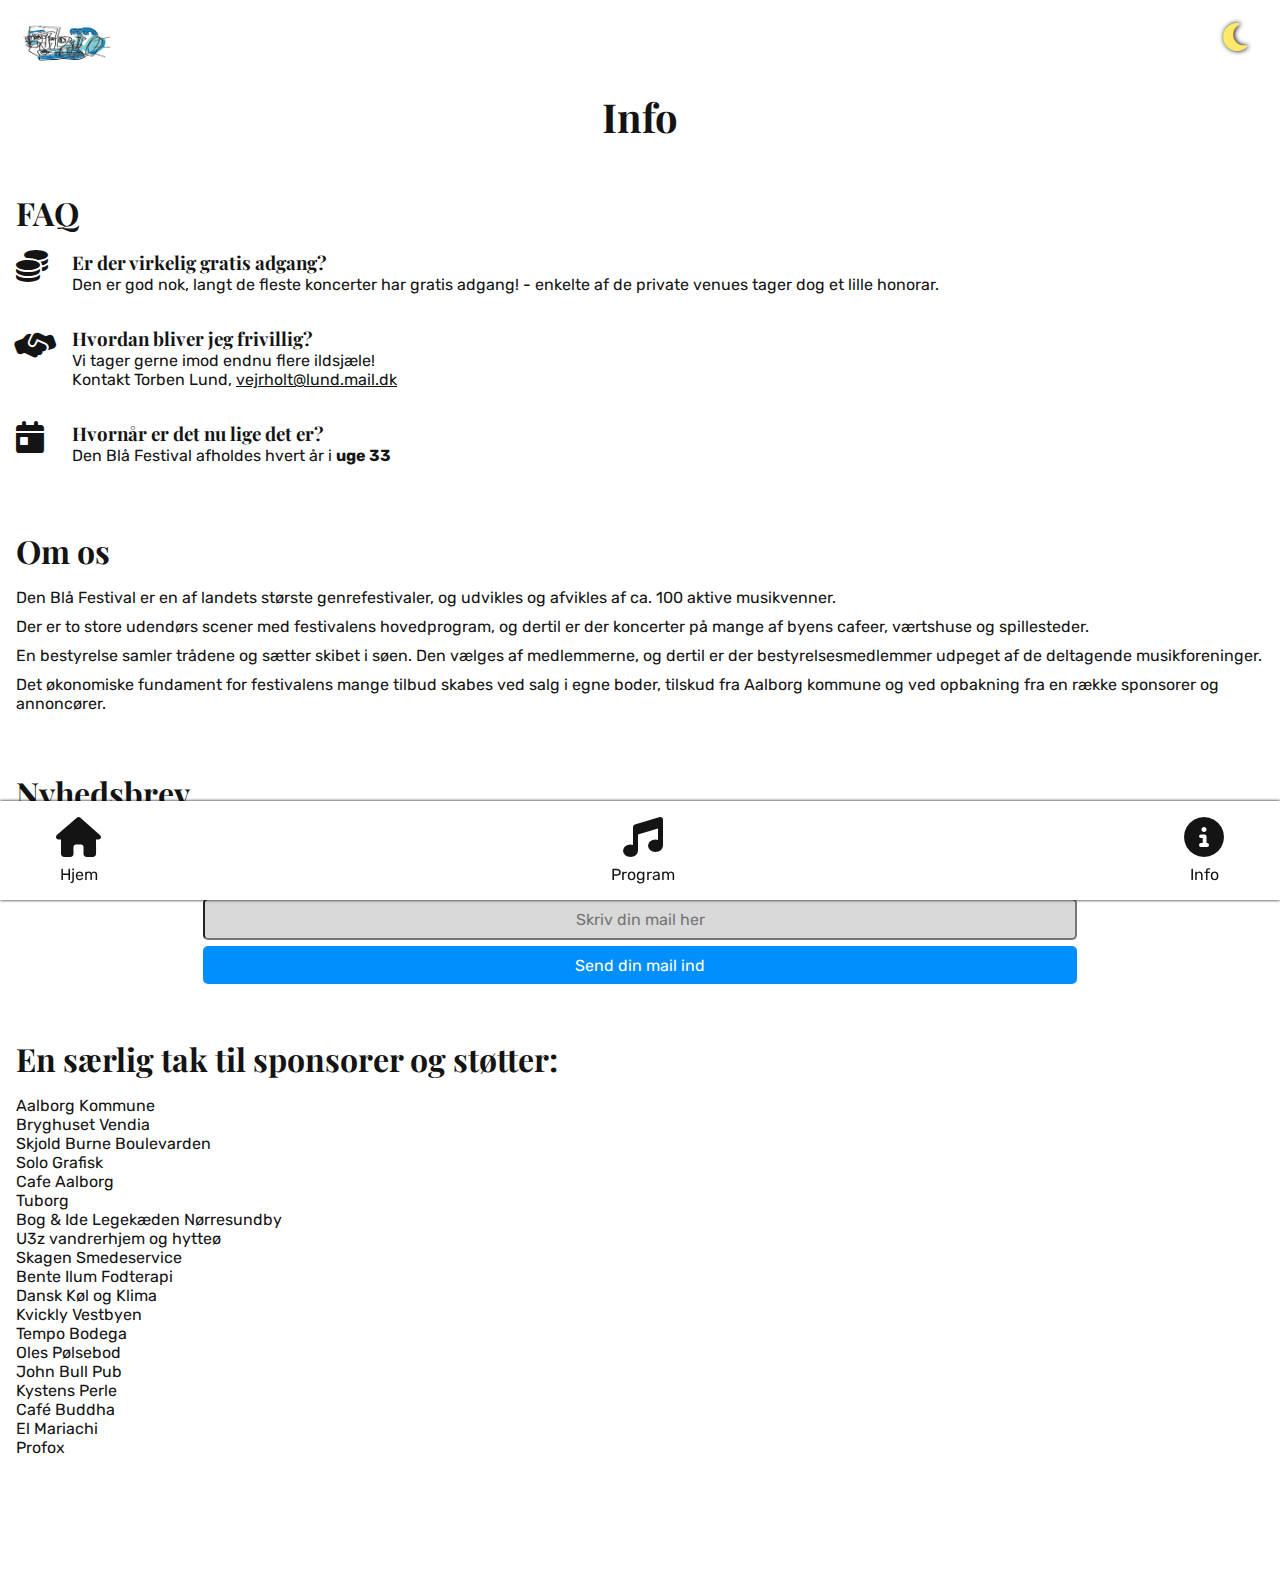
==== commit d33c5341: "Tilføjet tekst nav" ====
--- a/info.html
+++ b/info.html
@@ -83,7 +83,9 @@
         </p>
       </section>
 
-      <section class="info_nyhedsbrev">
+
+
+      <section class="info_nyhedsbrev animNyhed nyhedHidden">
         <h2>Nyhedsbrev</h2>
         <p>
           Vil du opdateres om programmet for 2025, så tilmeld dig vores
@@ -95,6 +97,8 @@
           <input type="submit" id="submit" value="Send din mail ind" />
         </fieldset>
       </section>
+
+
 
       <section class="info_sponsorer">
               <h2>En særlig tak til sponsorer og støtter:</h2>
@@ -127,13 +131,16 @@
       <nav>
         <ul>
           <li>
-            <a href="index.html"><i class="fa-solid fa-house"></i></a>
+            <a href="index.html"><i class="fa-solid fa-house icon"></i></a>
+            <p>Hjem</p>
           </li>
           <li>
-            <a href="program.html"><i class="fa-solid fa-music"></i></a>
+            <a href="program.html"><i class="fa-solid fa-music icon"></i></a>
+            <p>Program</p>
           </li>
           <li>
-            <a href="info.html"><i class="fa-solid fa-circle-info"></i></a>
+            <a href="info.html"><i class="fa-solid fa-circle-info icon"></i></a>
+            <p>Info</p>
           </li>
         </ul>
       </nav>
--- a/assets/css/styles.css
+++ b/assets/css/styles.css
@@ -221,7 +221,7 @@
 
 footer {
     width: 100%;
-    padding-block: 1.5rem;
+    padding-block: 1rem;
     position: fixed;
     bottom: 0;
     left: 0;
@@ -251,15 +251,10 @@
     color: var(--text);
 }
 
-footer nav ul li a i:active {
-    color: var(--cta);
-}
-
-footer nav ul li a i:focus-visible
- {
-    color: var(--cta);
-}
-
+footer p {
+    text-align: center;
+    padding-top: 0.5rem;
+}
 
 
 
@@ -355,6 +350,7 @@
 .info_sponsorer {
     margin-bottom: 4rem;
 }
+
 
 
 
@@ -406,6 +402,8 @@
 
 .program img {
     width: 100%;
+    height: 250px;
+    object-fit: cover;
 }
 
 .program div {
@@ -417,7 +415,7 @@
     bottom: 50px;
     left: 10px;
     color: white;
-    font-size: 1.2rem;
+    font-size: 0.9rem;
     text-shadow: 2px 0px 5px black;
 }
 
@@ -442,13 +440,13 @@
     font-size: 3rem;
 }
 
+
+/* HER STYLES FILTER */
+
 .filter {
-display: flex;
-justify-content: end;
-}
-
-.filter a{
-    padding: 1.5rem;
+    display: flex;
+    justify-content: end;
+    padding-inline: 1rem;
 }
 
 .filter i{
@@ -459,7 +457,37 @@
     text-shadow: none;
 }
 
-
+.openBtn {
+    background: none;
+    border: none;
+    cursor: pointer;
+}
+
+dialog {
+    margin: 16.5rem auto 0 auto;
+    width: 100%;
+    padding: 1rem;
+}
+
+select{
+    width: 100%;
+    font-size: 1.5rem;
+    padding: 1rem;
+    margin-bottom: 1.5rem;
+    font-family: "Rubik", serif;
+}
+
+label {
+    font-size: 1.5rem;
+    padding-block: 1rem;
+}
+
+.hidden {
+    display: none;
+}
+
+
+/* FIlter slut */
 
 #themeSwitch i:last-child{
    display: none;
@@ -485,6 +513,3 @@
     align-items: center;
 
 }
-
-
-
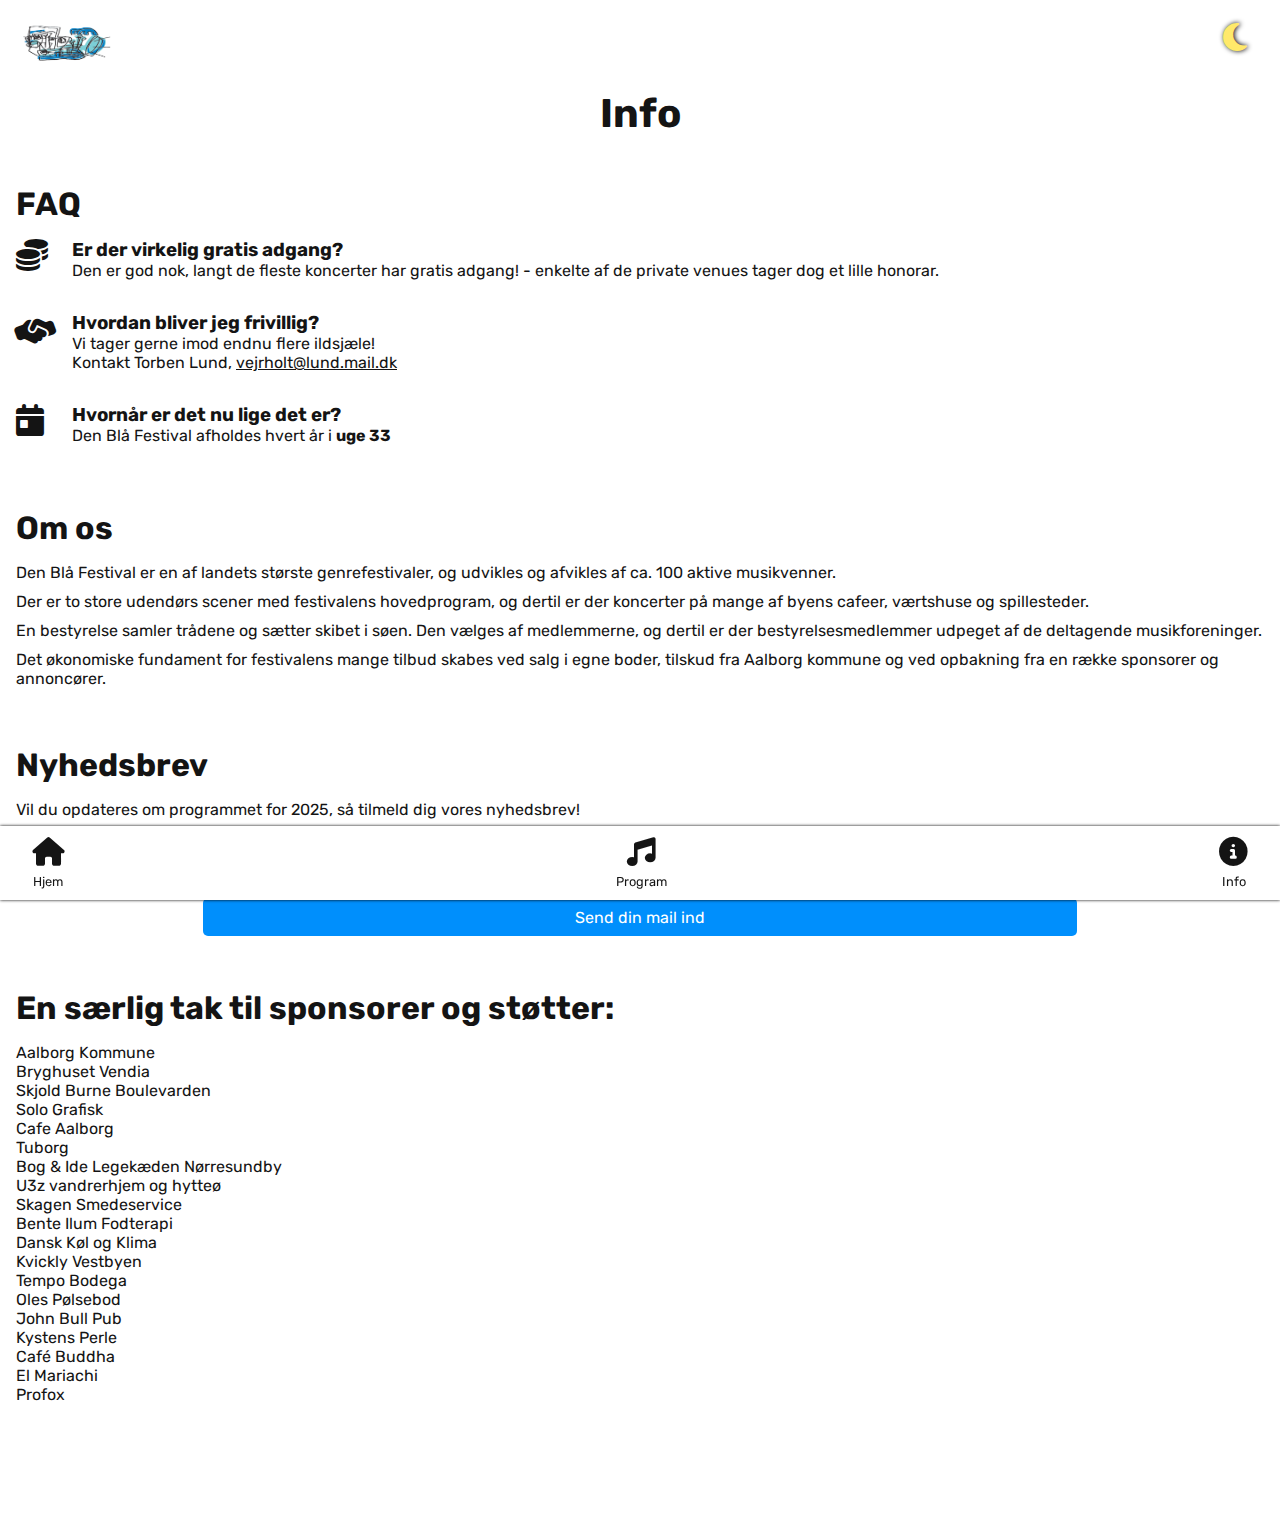
==== commit 2feed0f5: "Færdig produkt" ====
--- a/info.html
+++ b/info.html
@@ -45,7 +45,7 @@
             <h3>Hvordan bliver jeg frivillig?</h3>
             <p>
               Vi tager gerne imod endnu flere ildsjæle! <br />
-              Kontakt Torben Lund, <u>vejrholt@lund.mail.dk</u>
+              Kontakt Torben Lund, <a href="mailto:vejrholt@lund.mail.dk">vejrholt@lund.mail.dk</a>
             </p>
           </span>
         </div>
@@ -93,7 +93,8 @@
         </p>
         <fieldset class="nyhedsbrev_submit">
           <label for="email"></label>
-          <input type="text" id="email" placeholder="Skriv din mail her" />
+          <input type="email" id="email" placeholder="Skriv din mail her" required
+          />
           <input type="submit" id="submit" value="Send din mail ind" />
         </fieldset>
       </section>
--- a/assets/css/styles.css
+++ b/assets/css/styles.css
@@ -45,12 +45,10 @@
 h3,
 h4,
 h5,
-h6 {
-font-family: "Playfair Display", serif;
-color: var(--text);
-}
-
-p, a, input {
+h6,
+p, 
+a, 
+input {
 font-family: "Rubik", serif;
 color: var(--text);
 }
@@ -103,7 +101,7 @@
 
 
 header video {
-    height: 30vh;
+    height: 40vh;
     width: 100%;
     object-fit: cover;
     position: relative;
@@ -208,7 +206,48 @@
 }
 
 
-
+/* carousel */
+
+.carousel {
+    display: flex;
+    position: relative;
+    align-items: center;
+    padding-top: 0.5rem;
+}
+
+.carousel img {
+    width: 92vw;
+    height: 220px;
+    object-fit: cover;
+    position: relative;
+}
+
+.carousel h6 {
+    position: absolute;
+    bottom: 30px;
+    left: 1rem;
+    color: white;
+    font-size: 0.9rem;
+    text-shadow: 2px 0px 5px black;
+}
+
+.spanRight{
+    font-size: 2rem;
+    color: #fff;
+    position: absolute;
+    z-index: 99;
+    right: 0;
+    text-shadow: 2px 0px 5px black;
+
+}
+
+.spanLeft {
+    font-size: 2rem;
+    color: #fff;
+    position: absolute;
+    z-index: 99;
+    text-shadow: 2px 0px 5px black;
+}
 /* Main Slut */
 
 
@@ -221,7 +260,7 @@
 
 footer {
     width: 100%;
-    padding-block: 1rem;
+    padding: 0.7rem 1rem;
     position: fixed;
     bottom: 0;
     left: 0;
@@ -235,25 +274,25 @@
     display: flex;
     justify-content: space-between;
     align-items: center;
-    padding-inline: 1.5rem;
     list-style-type: none;
 }
 
 
 footer a {
-    padding: 2rem;
+    padding-inline: 1rem;
 }
 
 
 footer i {
     color: var(--text);
-    font-size: 2.5rem;
+    font-size: 1.8rem;
     color: var(--text);
 }
 
 footer p {
     text-align: center;
     padding-top: 0.5rem;
+    font-size: 0.8rem;
 }
 
 
@@ -343,7 +382,6 @@
 }
 
 .info_nyhedsbrev p {
-    margin-bottom: 1rem;
     color: var(--text);
 }
 
@@ -358,12 +396,8 @@
 .nyhedsbrev_submit {
     display: flex;
     flex-direction: column;
-    justify-content: center;
     align-items: center;
     border: none;
-    padding-block: 0;
-    margin: 0;
-    gap: 1px;
 }
 
 #email {
@@ -375,6 +409,7 @@
     font-size: 1rem;
     color: var(--email);
 }
+
 
 #submit {
     width: 70%;
@@ -385,6 +420,7 @@
     color: white;
     font-size: 1rem;
     border: none;
+    cursor: pointer;
 }
 
 
@@ -398,6 +434,7 @@
     gap: 1rem;
     padding-inline: 1rem;
     margin-bottom: 6rem;
+    cursor: pointer;
 }
 
 .program img {
@@ -449,9 +486,21 @@
     padding-inline: 1rem;
 }
 
-.filter i{
-    color: var(--text);
-    font-size: 2rem;
+.closeBtn{
+    display: flex;
+    width: 100%;
+    justify-content: end;
+    background: none;
+    border: none;
+}
+
+.closeBtn i{
+    font-size: 2.5rem;
+}
+
+
+.openBtn i{
+    color: var(--text);
     font-size: 2rem;
     text-shadow: 1px 1px 7px black;
     text-shadow: none;
@@ -487,6 +536,7 @@
 }
 
 
+
 /* FIlter slut */
 
 #themeSwitch i:last-child{
@@ -513,3 +563,88 @@
     align-items: center;
 
 }
+
+/* Band Preview */
+ 
+.band_preview {
+  display: none;
+  position: fixed;
+  top: 0;
+  left: 0;
+  width: 100%;
+  height: 100%;
+  background: rgba(0, 0, 0, 0.7);
+  justify-content: center;
+  align-items: center;
+  z-index: 1000;
+  padding-bottom: 50px;
+}
+ 
+.band_preview .preview-active {
+  display: none;
+  background: var(--background);
+  padding: 20px;
+  width: 80%;
+  position: relative;
+  box-shadow: 0 4px 10px rgba(0, 0, 0, 0.1);
+  transition: transform 0.3s ease-in-out;
+  margin-block: 50px;
+  max-height: 90vh;
+  overflow-y: auto;
+}
+ 
+.band_preview .preview-active.active {
+  display: block;
+  transform: translateY(0);
+  padding-bottom: 30px;
+}
+ 
+.band_preview .image-container img {
+  width: 100%;
+  max-width: 100%;
+  height: auto;
+}
+ 
+.buttonClose {
+  position: absolute;
+  top: 10px;
+  right: 10px;
+  font-size: 2.5rem;
+  cursor: pointer;
+  color: var(--text);
+  background: none;
+  border: none;
+  padding: 0.5rem 0.5rem 1rem 0;
+}
+
+
+ 
+.band_preview.active {
+    
+  display: flex;
+  opacity: 1;
+  transition: opacity 0.3s ease-in-out;
+}
+ 
+.band_preview .image-container {
+  padding-top: 50px;
+  text-align: left;
+}
+ 
+.band_preview h3 {
+  font-size: 24px;
+  margin-top: 5px;
+}
+ 
+.band_preview h4 {
+  margin-block: 1rem;
+}
+ 
+.band_preview p {
+  font-size: 16px;
+  margin-top: 10px;
+  line-height: 1.5;
+  padding-bottom: 50px;
+}
+ 
+/* Band Preview End */